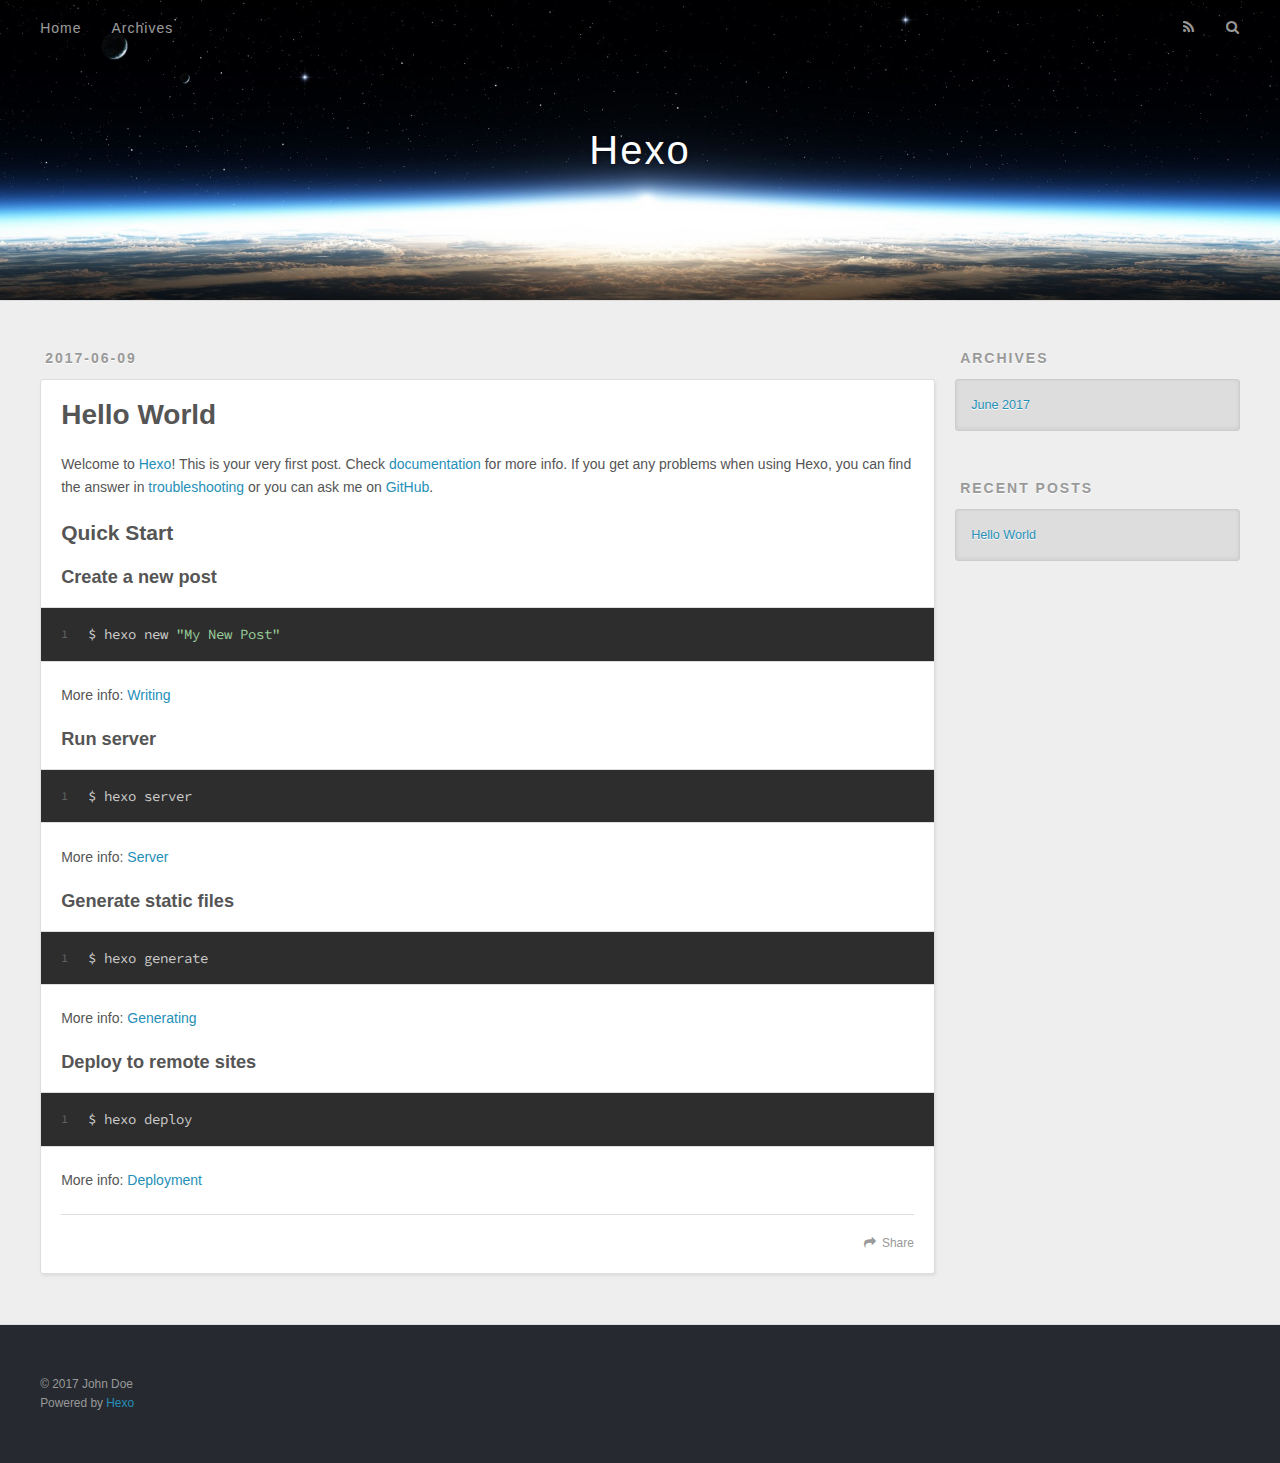
==== index.html @ 1b7db5cf "Site updated: 2017-06-09 20:45:55" ====
<!DOCTYPE html>
<html>
<head>
  <meta charset="utf-8">
  
  <title>Hexo</title>
  <meta name="viewport" content="width=device-width, initial-scale=1, maximum-scale=1">
  <meta property="og:type" content="website">
<meta property="og:title" content="Hexo">
<meta property="og:url" content="http://yoursite.com/index.html">
<meta property="og:site_name" content="Hexo">
<meta name="twitter:card" content="summary">
<meta name="twitter:title" content="Hexo">
  
    <link rel="alternate" href="/atom.xml" title="Hexo" type="application/atom+xml">
  
  
    <link rel="icon" href="/favicon.png">
  
  
    <link href="//fonts.googleapis.com/css?family=Source+Code+Pro" rel="stylesheet" type="text/css">
  
  <link rel="stylesheet" href="/css/style.css">
  

</head>

<body>
  <div id="container">
    <div id="wrap">
      <header id="header">
  <div id="banner"></div>
  <div id="header-outer" class="outer">
    <div id="header-title" class="inner">
      <h1 id="logo-wrap">
        <a href="/" id="logo">Hexo</a>
      </h1>
      
    </div>
    <div id="header-inner" class="inner">
      <nav id="main-nav">
        <a id="main-nav-toggle" class="nav-icon"></a>
        
          <a class="main-nav-link" href="/">Home</a>
        
          <a class="main-nav-link" href="/archives">Archives</a>
        
      </nav>
      <nav id="sub-nav">
        
          <a id="nav-rss-link" class="nav-icon" href="/atom.xml" title="RSS Feed"></a>
        
        <a id="nav-search-btn" class="nav-icon" title="Search"></a>
      </nav>
      <div id="search-form-wrap">
        <form action="//google.com/search" method="get" accept-charset="UTF-8" class="search-form"><input type="search" name="q" class="search-form-input" placeholder="Search"><button type="submit" class="search-form-submit">&#xF002;</button><input type="hidden" name="sitesearch" value="http://yoursite.com"></form>
      </div>
    </div>
  </div>
</header>
      <div class="outer">
        <section id="main">
  
    <article id="post-hello-world" class="article article-type-post" itemscope itemprop="blogPost">
  <div class="article-meta">
    <a href="/2017/06/09/hello-world/" class="article-date">
  <time datetime="2017-06-09T12:02:25.282Z" itemprop="datePublished">2017-06-09</time>
</a>
    
  </div>
  <div class="article-inner">
    
    
      <header class="article-header">
        
  
    <h1 itemprop="name">
      <a class="article-title" href="/2017/06/09/hello-world/">Hello World</a>
    </h1>
  

      </header>
    
    <div class="article-entry" itemprop="articleBody">
      
        <p>Welcome to <a href="https://hexo.io/" target="_blank" rel="external">Hexo</a>! This is your very first post. Check <a href="https://hexo.io/docs/" target="_blank" rel="external">documentation</a> for more info. If you get any problems when using Hexo, you can find the answer in <a href="https://hexo.io/docs/troubleshooting.html" target="_blank" rel="external">troubleshooting</a> or you can ask me on <a href="https://github.com/hexojs/hexo/issues" target="_blank" rel="external">GitHub</a>.</p>
<h2 id="Quick-Start"><a href="#Quick-Start" class="headerlink" title="Quick Start"></a>Quick Start</h2><h3 id="Create-a-new-post"><a href="#Create-a-new-post" class="headerlink" title="Create a new post"></a>Create a new post</h3><figure class="highlight bash"><table><tr><td class="gutter"><pre><div class="line">1</div></pre></td><td class="code"><pre><div class="line">$ hexo new <span class="string">"My New Post"</span></div></pre></td></tr></table></figure>
<p>More info: <a href="https://hexo.io/docs/writing.html" target="_blank" rel="external">Writing</a></p>
<h3 id="Run-server"><a href="#Run-server" class="headerlink" title="Run server"></a>Run server</h3><figure class="highlight bash"><table><tr><td class="gutter"><pre><div class="line">1</div></pre></td><td class="code"><pre><div class="line">$ hexo server</div></pre></td></tr></table></figure>
<p>More info: <a href="https://hexo.io/docs/server.html" target="_blank" rel="external">Server</a></p>
<h3 id="Generate-static-files"><a href="#Generate-static-files" class="headerlink" title="Generate static files"></a>Generate static files</h3><figure class="highlight bash"><table><tr><td class="gutter"><pre><div class="line">1</div></pre></td><td class="code"><pre><div class="line">$ hexo generate</div></pre></td></tr></table></figure>
<p>More info: <a href="https://hexo.io/docs/generating.html" target="_blank" rel="external">Generating</a></p>
<h3 id="Deploy-to-remote-sites"><a href="#Deploy-to-remote-sites" class="headerlink" title="Deploy to remote sites"></a>Deploy to remote sites</h3><figure class="highlight bash"><table><tr><td class="gutter"><pre><div class="line">1</div></pre></td><td class="code"><pre><div class="line">$ hexo deploy</div></pre></td></tr></table></figure>
<p>More info: <a href="https://hexo.io/docs/deployment.html" target="_blank" rel="external">Deployment</a></p>

      
    </div>
    <footer class="article-footer">
      <a data-url="http://yoursite.com/2017/06/09/hello-world/" data-id="cj3ptu92o00008clu1cg938um" class="article-share-link">Share</a>
      
      
    </footer>
  </div>
  
</article>


  

</section>
        
          <aside id="sidebar">
  
    

  
    

  
    
  
    
  <div class="widget-wrap">
    <h3 class="widget-title">Archives</h3>
    <div class="widget">
      <ul class="archive-list"><li class="archive-list-item"><a class="archive-list-link" href="/archives/2017/06/">June 2017</a></li></ul>
    </div>
  </div>


  
    
  <div class="widget-wrap">
    <h3 class="widget-title">Recent Posts</h3>
    <div class="widget">
      <ul>
        
          <li>
            <a href="/2017/06/09/hello-world/">Hello World</a>
          </li>
        
      </ul>
    </div>
  </div>

  
</aside>
        
      </div>
      <footer id="footer">
  
  <div class="outer">
    <div id="footer-info" class="inner">
      &copy; 2017 John Doe<br>
      Powered by <a href="http://hexo.io/" target="_blank">Hexo</a>
    </div>
  </div>
</footer>
    </div>
    <nav id="mobile-nav">
  
    <a href="/" class="mobile-nav-link">Home</a>
  
    <a href="/archives" class="mobile-nav-link">Archives</a>
  
</nav>
    

<script src="//ajax.googleapis.com/ajax/libs/jquery/2.0.3/jquery.min.js"></script>


  <link rel="stylesheet" href="/fancybox/jquery.fancybox.css">
  <script src="/fancybox/jquery.fancybox.pack.js"></script>


<script src="/js/script.js"></script>

  </div>
</body>
</html>
---- css/style.css ----
body {
  width: 100%;
}
body:before,
body:after {
  content: "";
  display: table;
}
body:after {
  clear: both;
}
html,
body,
div,
span,
applet,
object,
iframe,
h1,
h2,
h3,
h4,
h5,
h6,
p,
blockquote,
pre,
a,
abbr,
acronym,
address,
big,
cite,
code,
del,
dfn,
em,
img,
ins,
kbd,
q,
s,
samp,
small,
strike,
strong,
sub,
sup,
tt,
var,
dl,
dt,
dd,
ol,
ul,
li,
fieldset,
form,
label,
legend,
table,
caption,
tbody,
tfoot,
thead,
tr,
th,
td {
  margin: 0;
  padding: 0;
  border: 0;
  outline: 0;
  font-weight: inherit;
  font-style: inherit;
  font-family: inherit;
  font-size: 100%;
  vertical-align: baseline;
}
body {
  line-height: 1;
  color: #000;
  background: #fff;
}
ol,
ul {
  list-style: none;
}
table {
  border-collapse: separate;
  border-spacing: 0;
  vertical-align: middle;
}
caption,
th,
td {
  text-align: left;
  font-weight: normal;
  vertical-align: middle;
}
a img {
  border: none;
}
input,
button {
  margin: 0;
  padding: 0;
}
input::-moz-focus-inner,
button::-moz-focus-inner {
  border: 0;
  padding: 0;
}
@font-face {
  font-family: FontAwesome;
  font-style: normal;
  font-weight: normal;
  src: url("fonts/fontawesome-webfont.eot?v=#4.0.3");
  src: url("fonts/fontawesome-webfont.eot?#iefix&v=#4.0.3") format("embedded-opentype"), url("fonts/fontawesome-webfont.woff?v=#4.0.3") format("woff"), url("fonts/fontawesome-webfont.ttf?v=#4.0.3") format("truetype"), url("fonts/fontawesome-webfont.svg#fontawesomeregular?v=#4.0.3") format("svg");
}
html,
body,
#container {
  height: 100%;
}
body {
  background: #eee;
  font: 14px "Helvetica Neue", Helvetica, Arial, sans-serif;
  -webkit-text-size-adjust: 100%;
}
.outer {
  max-width: 1220px;
  margin: 0 auto;
  padding: 0 20px;
}
.outer:before,
.outer:after {
  content: "";
  display: table;
}
.outer:after {
  clear: both;
}
.inner {
  display: inline;
  float: left;
  width: 98.33333333333333%;
  margin: 0 0.833333333333333%;
}
.left,
.alignleft {
  float: left;
}
.right,
.alignright {
  float: right;
}
.clear {
  clear: both;
}
#container {
  position: relative;
}
.mobile-nav-on {
  overflow: hidden;
}
#wrap {
  height: 100%;
  width: 100%;
  position: absolute;
  top: 0;
  left: 0;
  -webkit-transition: 0.2s ease-out;
  -moz-transition: 0.2s ease-out;
  -ms-transition: 0.2s ease-out;
  transition: 0.2s ease-out;
  z-index: 1;
  background: #eee;
}
.mobile-nav-on #wrap {
  left: 280px;
}
@media screen and (min-width: 768px) {
  #main {
    display: inline;
    float: left;
    width: 73.33333333333333%;
    margin: 0 0.833333333333333%;
  }
}
.article-date,
.article-category-link,
.archive-year,
.widget-title {
  text-decoration: none;
  text-transform: uppercase;
  letter-spacing: 2px;
  color: #999;
  margin-bottom: 1em;
  margin-left: 5px;
  line-height: 1em;
  text-shadow: 0 1px #fff;
  font-weight: bold;
}
.article-inner,
.archive-article-inner {
  background: #fff;
  -webkit-box-shadow: 1px 2px 3px #ddd;
  box-shadow: 1px 2px 3px #ddd;
  border: 1px solid #ddd;
  border-radius: 3px;
}
.article-entry h1,
.widget h1 {
  font-size: 2em;
}
.article-entry h2,
.widget h2 {
  font-size: 1.5em;
}
.article-entry h3,
.widget h3 {
  font-size: 1.3em;
}
.article-entry h4,
.widget h4 {
  font-size: 1.2em;
}
.article-entry h5,
.widget h5 {
  font-size: 1em;
}
.article-entry h6,
.widget h6 {
  font-size: 1em;
  color: #999;
}
.article-entry hr,
.widget hr {
  border: 1px dashed #ddd;
}
.article-entry strong,
.widget strong {
  font-weight: bold;
}
.article-entry em,
.widget em,
.article-entry cite,
.widget cite {
  font-style: italic;
}
.article-entry sup,
.widget sup,
.article-entry sub,
.widget sub {
  font-size: 0.75em;
  line-height: 0;
  position: relative;
  vertical-align: baseline;
}
.article-entry sup,
.widget sup {
  top: -0.5em;
}
.article-entry sub,
.widget sub {
  bottom: -0.2em;
}
.article-entry small,
.widget small {
  font-size: 0.85em;
}
.article-entry acronym,
.widget acronym,
.article-entry abbr,
.widget abbr {
  border-bottom: 1px dotted;
}
.article-entry ul,
.widget ul,
.article-entry ol,
.widget ol,
.article-entry dl,
.widget dl {
  margin: 0 20px;
  line-height: 1.6em;
}
.article-entry ul ul,
.widget ul ul,
.article-entry ol ul,
.widget ol ul,
.article-entry ul ol,
.widget ul ol,
.article-entry ol ol,
.widget ol ol {
  margin-top: 0;
  margin-bottom: 0;
}
.article-entry ul,
.widget ul {
  list-style: disc;
}
.article-entry ol,
.widget ol {
  list-style: decimal;
}
.article-entry dt,
.widget dt {
  font-weight: bold;
}
#header {
  height: 300px;
  position: relative;
  border-bottom: 1px solid #ddd;
}
#header:before,
#header:after {
  content: "";
  position: absolute;
  left: 0;
  right: 0;
  height: 40px;
}
#header:before {
  top: 0;
  background: -webkit-linear-gradient(rgba(0,0,0,0.2), transparent);
  background: -moz-linear-gradient(rgba(0,0,0,0.2), transparent);
  background: -ms-linear-gradient(rgba(0,0,0,0.2), transparent);
  background: linear-gradient(rgba(0,0,0,0.2), transparent);
}
#header:after {
  bottom: 0;
  background: -webkit-linear-gradient(transparent, rgba(0,0,0,0.2));
  background: -moz-linear-gradient(transparent, rgba(0,0,0,0.2));
  background: -ms-linear-gradient(transparent, rgba(0,0,0,0.2));
  background: linear-gradient(transparent, rgba(0,0,0,0.2));
}
#header-outer {
  height: 100%;
  position: relative;
}
#header-inner {
  position: relative;
  overflow: hidden;
}
#banner {
  position: absolute;
  top: 0;
  left: 0;
  width: 100%;
  height: 100%;
  background: url("images/banner.jpg") center #000;
  -webkit-background-size: cover;
  -moz-background-size: cover;
  background-size: cover;
  z-index: -1;
}
#header-title {
  text-align: center;
  height: 40px;
  position: absolute;
  top: 50%;
  left: 0;
  margin-top: -20px;
}
#logo,
#subtitle {
  text-decoration: none;
  color: #fff;
  font-weight: 300;
  text-shadow: 0 1px 4px rgba(0,0,0,0.3);
}
#logo {
  font-size: 40px;
  line-height: 40px;
  letter-spacing: 2px;
}
#subtitle {
  font-size: 16px;
  line-height: 16px;
  letter-spacing: 1px;
}
#subtitle-wrap {
  margin-top: 16px;
}
#main-nav {
  float: left;
  margin-left: -15px;
}
.nav-icon,
.main-nav-link {
  float: left;
  color: #fff;
  opacity: 0.6;
  text-decoration: none;
  text-shadow: 0 1px rgba(0,0,0,0.2);
  -webkit-transition: opacity 0.2s;
  -moz-transition: opacity 0.2s;
  -ms-transition: opacity 0.2s;
  transition: opacity 0.2s;
  display: block;
  padding: 20px 15px;
}
.nav-icon:hover,
.main-nav-link:hover {
  opacity: 1;
}
.nav-icon {
  font-family: FontAwesome;
  text-align: center;
  font-size: 14px;
  width: 14px;
  height: 14px;
  padding: 20px 15px;
  position: relative;
  cursor: pointer;
}
.main-nav-link {
  font-weight: 300;
  letter-spacing: 1px;
}
@media screen and (max-width: 479px) {
  .main-nav-link {
    display: none;
  }
}
#main-nav-toggle {
  display: none;
}
#main-nav-toggle:before {
  content: "\f0c9";
}
@media screen and (max-width: 479px) {
  #main-nav-toggle {
    display: block;
  }
}
#sub-nav {
  float: right;
  margin-right: -15px;
}
#nav-rss-link:before {
  content: "\f09e";
}
#nav-search-btn:before {
  content: "\f002";
}
#search-form-wrap {
  position: absolute;
  top: 15px;
  width: 150px;
  height: 30px;
  right: -150px;
  opacity: 0;
  -webkit-transition: 0.2s ease-out;
  -moz-transition: 0.2s ease-out;
  -ms-transition: 0.2s ease-out;
  transition: 0.2s ease-out;
}
#search-form-wrap.on {
  opacity: 1;
  right: 0;
}
@media screen and (max-width: 479px) {
  #search-form-wrap {
    width: 100%;
    right: -100%;
  }
}
.search-form {
  position: absolute;
  top: 0;
  left: 0;
  right: 0;
  background: #fff;
  padding: 5px 15px;
  border-radius: 15px;
  -webkit-box-shadow: 0 0 10px rgba(0,0,0,0.3);
  box-shadow: 0 0 10px rgba(0,0,0,0.3);
}
.search-form-input {
  border: none;
  background: none;
  color: #555;
  width: 100%;
  font: 13px "Helvetica Neue", Helvetica, Arial, sans-serif;
  outline: none;
}
.search-form-input::-webkit-search-results-decoration,
.search-form-input::-webkit-search-cancel-button {
  -webkit-appearance: none;
}
.search-form-submit {
  position: absolute;
  top: 50%;
  right: 10px;
  margin-top: -7px;
  font: 13px FontAwesome;
  border: none;
  background: none;
  color: #bbb;
  cursor: pointer;
}
.search-form-submit:hover,
.search-form-submit:focus {
  color: #777;
}
.article {
  margin: 50px 0;
}
.article-inner {
  overflow: hidden;
}
.article-meta:before,
.article-meta:after {
  content: "";
  display: table;
}
.article-meta:after {
  clear: both;
}
.article-date {
  float: left;
}
.article-category {
  float: left;
  line-height: 1em;
  color: #ccc;
  text-shadow: 0 1px #fff;
  margin-left: 8px;
}
.article-category:before {
  content: "\2022";
}
.article-category-link {
  margin: 0 12px 1em;
}
.article-header {
  padding: 20px 20px 0;
}
.article-title {
  text-decoration: none;
  font-size: 2em;
  font-weight: bold;
  color: #555;
  line-height: 1.1em;
  -webkit-transition: color 0.2s;
  -moz-transition: color 0.2s;
  -ms-transition: color 0.2s;
  transition: color 0.2s;
}
a.article-title:hover {
  color: #258fb8;
}
.article-entry {
  color: #555;
  padding: 0 20px;
}
.article-entry:before,
.article-entry:after {
  content: "";
  display: table;
}
.article-entry:after {
  clear: both;
}
.article-entry p,
.article-entry table {
  line-height: 1.6em;
  margin: 1.6em 0;
}
.article-entry h1,
.article-entry h2,
.article-entry h3,
.article-entry h4,
.article-entry h5,
.article-entry h6 {
  font-weight: bold;
}
.article-entry h1,
.article-entry h2,
.article-entry h3,
.article-entry h4,
.article-entry h5,
.article-entry h6 {
  line-height: 1.1em;
  margin: 1.1em 0;
}
.article-entry a {
  color: #258fb8;
  text-decoration: none;
}
.article-entry a:hover {
  text-decoration: underline;
}
.article-entry ul,
.article-entry ol,
.article-entry dl {
  margin-top: 1.6em;
  margin-bottom: 1.6em;
}
.article-entry img,
.article-entry video {
  max-width: 100%;
  height: auto;
  display: block;
  margin: auto;
}
.article-entry iframe {
  border: none;
}
.article-entry table {
  width: 100%;
  border-collapse: collapse;
  border-spacing: 0;
}
.article-entry th {
  font-weight: bold;
  border-bottom: 3px solid #ddd;
  padding-bottom: 0.5em;
}
.article-entry td {
  border-bottom: 1px solid #ddd;
  padding: 10px 0;
}
.article-entry blockquote {
  font-family: Georgia, "Times New Roman", serif;
  font-size: 1.4em;
  margin: 1.6em 20px;
  text-align: center;
}
.article-entry blockquote footer {
  font-size: 14px;
  margin: 1.6em 0;
  font-family: "Helvetica Neue", Helvetica, Arial, sans-serif;
}
.article-entry blockquote footer cite:before {
  content: "—";
  padding: 0 0.5em;
}
.article-entry .pullquote {
  text-align: left;
  width: 45%;
  margin: 0;
}
.article-entry .pullquote.left {
  margin-left: 0.5em;
  margin-right: 1em;
}
.article-entry .pullquote.right {
  margin-right: 0.5em;
  margin-left: 1em;
}
.article-entry .caption {
  color: #999;
  display: block;
  font-size: 0.9em;
  margin-top: 0.5em;
  position: relative;
  text-align: center;
}
.article-entry .video-container {
  position: relative;
  padding-top: 56.25%;
  height: 0;
  overflow: hidden;
}
.article-entry .video-container iframe,
.article-entry .video-container object,
.article-entry .video-container embed {
  position: absolute;
  top: 0;
  left: 0;
  width: 100%;
  height: 100%;
  margin-top: 0;
}
.article-more-link a {
  display: inline-block;
  line-height: 1em;
  padding: 6px 15px;
  border-radius: 15px;
  background: #eee;
  color: #999;
  text-shadow: 0 1px #fff;
  text-decoration: none;
}
.article-more-link a:hover {
  background: #258fb8;
  color: #fff;
  text-decoration: none;
  text-shadow: 0 1px #1e7293;
}
.article-footer {
  font-size: 0.85em;
  line-height: 1.6em;
  border-top: 1px solid #ddd;
  padding-top: 1.6em;
  margin: 0 20px 20px;
}
.article-footer:before,
.article-footer:after {
  content: "";
  display: table;
}
.article-footer:after {
  clear: both;
}
.article-footer a {
  color: #999;
  text-decoration: none;
}
.article-footer a:hover {
  color: #555;
}
.article-tag-list-item {
  float: left;
  margin-right: 10px;
}
.article-tag-list-link:before {
  content: "#";
}
.article-comment-link {
  float: right;
}
.article-comment-link:before {
  content: "\f075";
  font-family: FontAwesome;
  padding-right: 8px;
}
.article-share-link {
  cursor: pointer;
  float: right;
  margin-left: 20px;
}
.article-share-link:before {
  content: "\f064";
  font-family: FontAwesome;
  padding-right: 6px;
}
#article-nav {
  position: relative;
}
#article-nav:before,
#article-nav:after {
  content: "";
  display: table;
}
#article-nav:after {
  clear: both;
}
@media screen and (min-width: 768px) {
  #article-nav {
    margin: 50px 0;
  }
  #article-nav:before {
    width: 8px;
    height: 8px;
    position: absolute;
    top: 50%;
    left: 50%;
    margin-top: -4px;
    margin-left: -4px;
    content: "";
    border-radius: 50%;
    background: #ddd;
    -webkit-box-shadow: 0 1px 2px #fff;
    box-shadow: 0 1px 2px #fff;
  }
}
.article-nav-link-wrap {
  text-decoration: none;
  text-shadow: 0 1px #fff;
  color: #999;
  -webkit-box-sizing: border-box;
  -moz-box-sizing: border-box;
  box-sizing: border-box;
  margin-top: 50px;
  text-align: center;
  display: block;
}
.article-nav-link-wrap:hover {
  color: #555;
}
@media screen and (min-width: 768px) {
  .article-nav-link-wrap {
    width: 50%;
    margin-top: 0;
  }
}
@media screen and (min-width: 768px) {
  #article-nav-newer {
    float: left;
    text-align: right;
    padding-right: 20px;
  }
}
@media screen and (min-width: 768px) {
  #article-nav-older {
    float: right;
    text-align: left;
    padding-left: 20px;
  }
}
.article-nav-caption {
  text-transform: uppercase;
  letter-spacing: 2px;
  color: #ddd;
  line-height: 1em;
  font-weight: bold;
}
#article-nav-newer .article-nav-caption {
  margin-right: -2px;
}
.article-nav-title {
  font-size: 0.85em;
  line-height: 1.6em;
  margin-top: 0.5em;
}
.article-share-box {
  position: absolute;
  display: none;
  background: #fff;
  -webkit-box-shadow: 1px 2px 10px rgba(0,0,0,0.2);
  box-shadow: 1px 2px 10px rgba(0,0,0,0.2);
  border-radius: 3px;
  margin-left: -145px;
  overflow: hidden;
  z-index: 1;
}
.article-share-box.on {
  display: block;
}
.article-share-input {
  width: 100%;
  background: none;
  -webkit-box-sizing: border-box;
  -moz-box-sizing: border-box;
  box-sizing: border-box;
  font: 14px "Helvetica Neue", Helvetica, Arial, sans-serif;
  padding: 0 15px;
  color: #555;
  outline: none;
  border: 1px solid #ddd;
  border-radius: 3px 3px 0 0;
  height: 36px;
  line-height: 36px;
}
.article-share-links {
  background: #eee;
}
.article-share-links:before,
.article-share-links:after {
  content: "";
  display: table;
}
.article-share-links:after {
  clear: both;
}
.article-share-twitter,
.article-share-facebook,
.article-share-pinterest,
.article-share-google {
  width: 50px;
  height: 36px;
  display: block;
  float: left;
  position: relative;
  color: #999;
  text-shadow: 0 1px #fff;
}
.article-share-twitter:before,
.article-share-facebook:before,
.article-share-pinterest:before,
.article-share-google:before {
  font-size: 20px;
  font-family: FontAwesome;
  width: 20px;
  height: 20px;
  position: absolute;
  top: 50%;
  left: 50%;
  margin-top: -10px;
  margin-left: -10px;
  text-align: center;
}
.article-share-twitter:hover,
.article-share-facebook:hover,
.article-share-pinterest:hover,
.article-share-google:hover {
  color: #fff;
}
.article-share-twitter:before {
  content: "\f099";
}
.article-share-twitter:hover {
  background: #00aced;
  text-shadow: 0 1px #008abe;
}
.article-share-facebook:before {
  content: "\f09a";
}
.article-share-facebook:hover {
  background: #3b5998;
  text-shadow: 0 1px #2f477a;
}
.article-share-pinterest:before {
  content: "\f0d2";
}
.article-share-pinterest:hover {
  background: #cb2027;
  text-shadow: 0 1px #a21a1f;
}
.article-share-google:before {
  content: "\f0d5";
}
.article-share-google:hover {
  background: #dd4b39;
  text-shadow: 0 1px #be3221;
}
.article-gallery {
  background: #000;
  position: relative;
}
.article-gallery-photos {
  position: relative;
  overflow: hidden;
}
.article-gallery-img {
  display: none;
  max-width: 100%;
}
.article-gallery-img:first-child {
  display: block;
}
.article-gallery-img.loaded {
  position: absolute;
  display: block;
}
.article-gallery-img img {
  display: block;
  max-width: 100%;
  margin: 0 auto;
}
#comments {
  background: #fff;
  -webkit-box-shadow: 1px 2px 3px #ddd;
  box-shadow: 1px 2px 3px #ddd;
  padding: 20px;
  border: 1px solid #ddd;
  border-radius: 3px;
  margin: 50px 0;
}
#comments a {
  color: #258fb8;
}
.archives-wrap {
  margin: 50px 0;
}
.archives:before,
.archives:after {
  content: "";
  display: table;
}
.archives:after {
  clear: both;
}
.archive-year-wrap {
  margin-bottom: 1em;
}
.archives {
  -webkit-column-gap: 10px;
  -moz-column-gap: 10px;
  column-gap: 10px;
}
@media screen and (min-width: 480px) and (max-width: 767px) {
  .archives {
    -webkit-column-count: 2;
    -moz-column-count: 2;
    column-count: 2;
  }
}
@media screen and (min-width: 768px) {
  .archives {
    -webkit-column-count: 3;
    -moz-column-count: 3;
    column-count: 3;
  }
}
.archive-article {
  -webkit-column-break-inside: avoid;
  page-break-inside: avoid;
  overflow: hidden;
  break-inside: avoid-column;
}
.archive-article-inner {
  padding: 10px;
  margin-bottom: 15px;
}
.archive-article-title {
  text-decoration: none;
  font-weight: bold;
  color: #555;
  -webkit-transition: color 0.2s;
  -moz-transition: color 0.2s;
  -ms-transition: color 0.2s;
  transition: color 0.2s;
  line-height: 1.6em;
}
.archive-article-title:hover {
  color: #258fb8;
}
.archive-article-footer {
  margin-top: 1em;
}
.archive-article-date {
  color: #999;
  text-decoration: none;
  font-size: 0.85em;
  line-height: 1em;
  margin-bottom: 0.5em;
  display: block;
}
#page-nav {
  margin: 50px auto;
  background: #fff;
  -webkit-box-shadow: 1px 2px 3px #ddd;
  box-shadow: 1px 2px 3px #ddd;
  border: 1px solid #ddd;
  border-radius: 3px;
  text-align: center;
  color: #999;
  overflow: hidden;
}
#page-nav:before,
#page-nav:after {
  content: "";
  display: table;
}
#page-nav:after {
  clear: both;
}
#page-nav a,
#page-nav span {
  padding: 10px 20px;
  line-height: 1;
  height: 2ex;
}
#page-nav a {
  color: #999;
  text-decoration: none;
}
#page-nav a:hover {
  background: #999;
  color: #fff;
}
#page-nav .prev {
  float: left;
}
#page-nav .next {
  float: right;
}
#page-nav .page-number {
  display: inline-block;
}
@media screen and (max-width: 479px) {
  #page-nav .page-number {
    display: none;
  }
}
#page-nav .current {
  color: #555;
  font-weight: bold;
}
#page-nav .space {
  color: #ddd;
}
#footer {
  background: #262a30;
  padding: 50px 0;
  border-top: 1px solid #ddd;
  color: #999;
}
#footer a {
  color: #258fb8;
  text-decoration: none;
}
#footer a:hover {
  text-decoration: underline;
}
#footer-info {
  line-height: 1.6em;
  font-size: 0.85em;
}
.article-entry pre,
.article-entry .highlight {
  background: #2d2d2d;
  margin: 0 -20px;
  padding: 15px 20px;
  border-style: solid;
  border-color: #ddd;
  border-width: 1px 0;
  overflow: auto;
  color: #ccc;
  line-height: 22.400000000000002px;
}
.article-entry .highlight .gutter pre,
.article-entry .gist .gist-file .gist-data .line-numbers {
  color: #666;
  font-size: 0.85em;
}
.article-entry pre,
.article-entry code {
  font-family: "Source Code Pro", Consolas, Monaco, Menlo, Consolas, monospace;
}
.article-entry code {
  background: #eee;
  text-shadow: 0 1px #fff;
  padding: 0 0.3em;
}
.article-entry pre code {
  background: none;
  text-shadow: none;
  padding: 0;
}
.article-entry .highlight pre {
  border: none;
  margin: 0;
  padding: 0;
}
.article-entry .highlight table {
  margin: 0;
  width: auto;
}
.article-entry .highlight td {
  border: none;
  padding: 0;
}
.article-entry .highlight figcaption {
  font-size: 0.85em;
  color: #999;
  line-height: 1em;
  margin-bottom: 1em;
}
.article-entry .highlight figcaption:before,
.article-entry .highlight figcaption:after {
  content: "";
  display: table;
}
.article-entry .highlight figcaption:after {
  clear: both;
}
.article-entry .highlight figcaption a {
  float: right;
}
.article-entry .highlight .gutter pre {
  text-align: right;
  padding-right: 20px;
}
.article-entry .highlight .line {
  height: 22.400000000000002px;
}
.article-entry .highlight .line.marked {
  background: #515151;
}
.article-entry .gist {
  margin: 0 -20px;
  border-style: solid;
  border-color: #ddd;
  border-width: 1px 0;
  background: #2d2d2d;
  padding: 15px 20px 15px 0;
}
.article-entry .gist .gist-file {
  border: none;
  font-family: "Source Code Pro", Consolas, Monaco, Menlo, Consolas, monospace;
  margin: 0;
}
.article-entry .gist .gist-file .gist-data {
  background: none;
  border: none;
}
.article-entry .gist .gist-file .gist-data .line-numbers {
  background: none;
  border: none;
  padding: 0 20px 0 0;
}
.article-entry .gist .gist-file .gist-data .line-data {
  padding: 0 !important;
}
.article-entry .gist .gist-file .highlight {
  margin: 0;
  padding: 0;
  border: none;
}
.article-entry .gist .gist-file .gist-meta {
  background: #2d2d2d;
  color: #999;
  font: 0.85em "Helvetica Neue", Helvetica, Arial, sans-serif;
  text-shadow: 0 0;
  padding: 0;
  margin-top: 1em;
  margin-left: 20px;
}
.article-entry .gist .gist-file .gist-meta a {
  color: #258fb8;
  font-weight: normal;
}
.article-entry .gist .gist-file .gist-meta a:hover {
  text-decoration: underline;
}
pre .comment,
pre .title {
  color: #999;
}
pre .variable,
pre .attribute,
pre .tag,
pre .regexp,
pre .ruby .constant,
pre .xml .tag .title,
pre .xml .pi,
pre .xml .doctype,
pre .html .doctype,
pre .css .id,
pre .css .class,
pre .css .pseudo {
  color: #f2777a;
}
pre .number,
pre .preprocessor,
pre .built_in,
pre .literal,
pre .params,
pre .constant {
  color: #f99157;
}
pre .class,
pre .ruby .class .title,
pre .css .rules .attribute {
  color: #9c9;
}
pre .string,
pre .value,
pre .inheritance,
pre .header,
pre .ruby .symbol,
pre .xml .cdata {
  color: #9c9;
}
pre .css .hexcolor {
  color: #6cc;
}
pre .function,
pre .python .decorator,
pre .python .title,
pre .ruby .function .title,
pre .ruby .title .keyword,
pre .perl .sub,
pre .javascript .title,
pre .coffeescript .title {
  color: #69c;
}
pre .keyword,
pre .javascript .function {
  color: #c9c;
}
@media screen and (max-width: 479px) {
  #mobile-nav {
    position: absolute;
    top: 0;
    left: 0;
    width: 280px;
    height: 100%;
    background: #191919;
    border-right: 1px solid #fff;
  }
}
@media screen and (max-width: 479px) {
  .mobile-nav-link {
    display: block;
    color: #999;
    text-decoration: none;
    padding: 15px 20px;
    font-weight: bold;
  }
  .mobile-nav-link:hover {
    color: #fff;
  }
}
@media screen and (min-width: 768px) {
  #sidebar {
    display: inline;
    float: left;
    width: 23.333333333333332%;
    margin: 0 0.833333333333333%;
  }
}
.widget-wrap {
  margin: 50px 0;
}
.widget {
  color: #777;
  text-shadow: 0 1px #fff;
  background: #ddd;
  -webkit-box-shadow: 0 -1px 4px #ccc inset;
  box-shadow: 0 -1px 4px #ccc inset;
  border: 1px solid #ccc;
  padding: 15px;
  border-radius: 3px;
}
.widget a {
  color: #258fb8;
  text-decoration: none;
}
.widget a:hover {
  text-decoration: underline;
}
.widget ul ul,
.widget ol ul,
.widget dl ul,
.widget ul ol,
.widget ol ol,
.widget dl ol,
.widget ul dl,
.widget ol dl,
.widget dl dl {
  margin-left: 15px;
  list-style: disc;
}
.widget {
  line-height: 1.6em;
  word-wrap: break-word;
  font-size: 0.9em;
}
.widget ul,
.widget ol {
  list-style: none;
  margin: 0;
}
.widget ul ul,
.widget ol ul,
.widget ul ol,
.widget ol ol {
  margin: 0 20px;
}
.widget ul ul,
.widget ol ul {
  list-style: disc;
}
.widget ul ol,
.widget ol ol {
  list-style: decimal;
}
.category-list-count,
.tag-list-count,
.archive-list-count {
  padding-left: 5px;
  color: #999;
  font-size: 0.85em;
}
.category-list-count:before,
.tag-list-count:before,
.archive-list-count:before {
  content: "(";
}
.category-list-count:after,
.tag-list-count:after,
.archive-list-count:after {
  content: ")";
}
.tagcloud a {
  margin-right: 5px;
  display: inline-block;
}
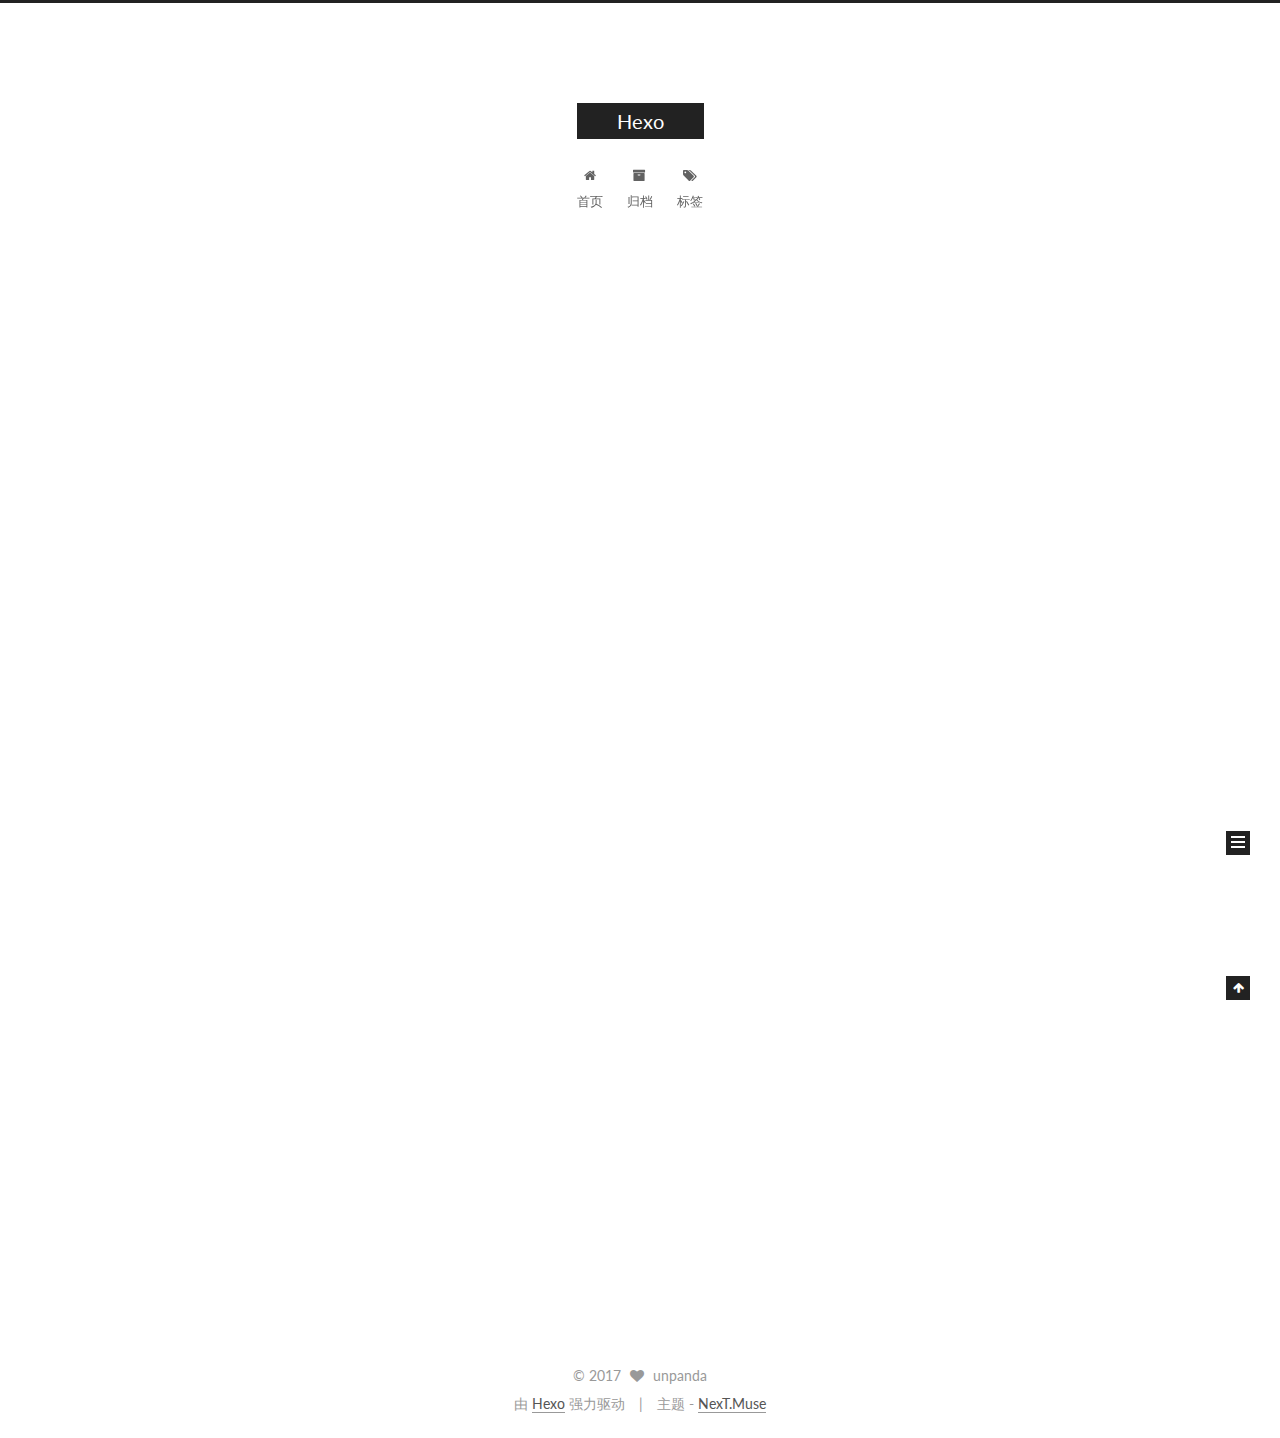
==== commit 59a56a5b: "Site updated: 2017-06-09 21:55:45" ====
--- a/index.html
+++ b/index.html
@@ -1,89 +1,328 @@
-<!DOCTYPE html>
-<html>
+<!doctype html>
+
+
+
+  
+
+
+<html class="theme-next muse use-motion" lang="zh-Hans">
 <head>
-  <meta charset="utf-8">
-  
-  <title>Hexo</title>
-  <meta name="viewport" content="width=device-width, initial-scale=1, maximum-scale=1">
-  <meta property="og:type" content="website">
+  <meta charset="UTF-8"/>
+<meta http-equiv="X-UA-Compatible" content="IE=edge" />
+<meta name="viewport" content="width=device-width, initial-scale=1, maximum-scale=1"/>
+
+
+
+
+
+
+
+
+
+<meta http-equiv="Cache-Control" content="no-transform" />
+<meta http-equiv="Cache-Control" content="no-siteapp" />
+
+
+
+
+
+
+
+
+
+
+
+
+
+
+
+  
+  
+  <link href="/lib/fancybox/source/jquery.fancybox.css?v=2.1.5" rel="stylesheet" type="text/css" />
+
+
+
+
+  
+  
+  
+  
+
+  
+    
+    
+  
+
+  
+
+  
+
+  
+
+  
+
+  
+    
+    
+    <link href="//fonts.googleapis.com/css?family=Lato:300,300italic,400,400italic,700,700italic&subset=latin,latin-ext" rel="stylesheet" type="text/css">
+  
+
+
+
+
+
+
+<link href="/lib/font-awesome/css/font-awesome.min.css?v=4.6.2" rel="stylesheet" type="text/css" />
+
+<link href="/css/main.css?v=5.1.1" rel="stylesheet" type="text/css" />
+
+
+  <meta name="keywords" content="Hexo, NexT" />
+
+
+
+
+
+
+
+
+  <link rel="shortcut icon" type="image/x-icon" href="/favicon.ico?v=5.1.1" />
+
+
+
+
+
+
+<meta property="og:type" content="website">
 <meta property="og:title" content="Hexo">
 <meta property="og:url" content="http://yoursite.com/index.html">
 <meta property="og:site_name" content="Hexo">
 <meta name="twitter:card" content="summary">
 <meta name="twitter:title" content="Hexo">
-  
-    <link rel="alternate" href="/atom.xml" title="Hexo" type="application/atom+xml">
-  
-  
-    <link rel="icon" href="/favicon.png">
-  
-  
-    <link href="//fonts.googleapis.com/css?family=Source+Code+Pro" rel="stylesheet" type="text/css">
-  
-  <link rel="stylesheet" href="/css/style.css">
-  
-
+
+
+
+<script type="text/javascript" id="hexo.configurations">
+  var NexT = window.NexT || {};
+  var CONFIG = {
+    root: '/',
+    scheme: 'Muse',
+    sidebar: {"position":"left","display":"post","offset":12,"offset_float":0,"b2t":false,"scrollpercent":false},
+    fancybox: true,
+    motion: true,
+    duoshuo: {
+      userId: '0',
+      author: '博主'
+    },
+    algolia: {
+      applicationID: '',
+      apiKey: '',
+      indexName: '',
+      hits: {"per_page":10},
+      labels: {"input_placeholder":"Search for Posts","hits_empty":"We didn't find any results for the search: ${query}","hits_stats":"${hits} results found in ${time} ms"}
+    }
+  };
+</script>
+
+
+
+  <link rel="canonical" href="http://yoursite.com/"/>
+
+
+
+
+
+  <title>Hexo</title>
 </head>
 
-<body>
-  <div id="container">
-    <div id="wrap">
-      <header id="header">
-  <div id="banner"></div>
-  <div id="header-outer" class="outer">
-    <div id="header-title" class="inner">
-      <h1 id="logo-wrap">
-        <a href="/" id="logo">Hexo</a>
-      </h1>
-      
+<body itemscope itemtype="http://schema.org/WebPage" lang="zh-Hans">
+
+  
+
+
+
+
+
+
+
+
+
+
+
+
+
+
+
+  
+  
+    
+  
+
+  <div class="container sidebar-position-left 
+   page-home 
+ ">
+    <div class="headband"></div>
+
+    <header id="header" class="header" itemscope itemtype="http://schema.org/WPHeader">
+      <div class="header-inner"><div class="site-brand-wrapper">
+  <div class="site-meta ">
+    
+
+    <div class="custom-logo-site-title">
+      <a href="/"  class="brand" rel="start">
+        <span class="logo-line-before"><i></i></span>
+        <span class="site-title">Hexo</span>
+        <span class="logo-line-after"><i></i></span>
+      </a>
     </div>
-    <div id="header-inner" class="inner">
-      <nav id="main-nav">
-        <a id="main-nav-toggle" class="nav-icon"></a>
-        
-          <a class="main-nav-link" href="/">Home</a>
-        
-          <a class="main-nav-link" href="/archives">Archives</a>
-        
-      </nav>
-      <nav id="sub-nav">
-        
-          <a id="nav-rss-link" class="nav-icon" href="/atom.xml" title="RSS Feed"></a>
-        
-        <a id="nav-search-btn" class="nav-icon" title="Search"></a>
-      </nav>
-      <div id="search-form-wrap">
-        <form action="//google.com/search" method="get" accept-charset="UTF-8" class="search-form"><input type="search" name="q" class="search-form-input" placeholder="Search"><button type="submit" class="search-form-submit">&#xF002;</button><input type="hidden" name="sitesearch" value="http://yoursite.com"></form>
-      </div>
-    </div>
+      
+        <p class="site-subtitle"></p>
+      
   </div>
-</header>
-      <div class="outer">
-        <section id="main">
-  
-    <article id="post-hello-world" class="article article-type-post" itemscope itemprop="blogPost">
-  <div class="article-meta">
-    <a href="/2017/06/09/hello-world/" class="article-date">
-  <time datetime="2017-06-09T12:02:25.282Z" itemprop="datePublished">2017-06-09</time>
-</a>
-    
+
+  <div class="site-nav-toggle">
+    <button>
+      <span class="btn-bar"></span>
+      <span class="btn-bar"></span>
+      <span class="btn-bar"></span>
+    </button>
   </div>
-  <div class="article-inner">
-    
-    
-      <header class="article-header">
-        
-  
-    <h1 itemprop="name">
-      <a class="article-title" href="/2017/06/09/hello-world/">Hello World</a>
-    </h1>
-  
-
+</div>
+
+<nav class="site-nav">
+  
+
+  
+    <ul id="menu" class="menu">
+      
+        
+        <li class="menu-item menu-item-home">
+          <a href="/" rel="section">
+            
+              <i class="menu-item-icon fa fa-fw fa-home"></i> <br />
+            
+            首页
+          </a>
+        </li>
+      
+        
+        <li class="menu-item menu-item-archives">
+          <a href="/archives/" rel="section">
+            
+              <i class="menu-item-icon fa fa-fw fa-archive"></i> <br />
+            
+            归档
+          </a>
+        </li>
+      
+        
+        <li class="menu-item menu-item-tags">
+          <a href="/tags/" rel="section">
+            
+              <i class="menu-item-icon fa fa-fw fa-tags"></i> <br />
+            
+            标签
+          </a>
+        </li>
+      
+
+      
+    </ul>
+  
+
+  
+</nav>
+
+
+
+ </div>
+    </header>
+
+    <main id="main" class="main">
+      <div class="main-inner">
+        <div class="content-wrap">
+          <div id="content" class="content">
+            
+  <section id="posts" class="posts-expand">
+    
+      
+
+  
+
+  
+  
+  
+
+  <article class="post post-type-normal " itemscope itemtype="http://schema.org/Article">
+    <link itemprop="mainEntityOfPage" href="http://yoursite.com/2017/06/09/hello-world/">
+
+    <span hidden itemprop="author" itemscope itemtype="http://schema.org/Person">
+      <meta itemprop="name" content="unpanda">
+      <meta itemprop="description" content="">
+      <meta itemprop="image" content="/images/avatar.gif">
+    </span>
+
+    <span hidden itemprop="publisher" itemscope itemtype="http://schema.org/Organization">
+      <meta itemprop="name" content="Hexo">
+    </span>
+
+    
+      <header class="post-header">
+
+        
+        
+          <h1 class="post-title" itemprop="name headline">
+                
+                <a class="post-title-link" href="/2017/06/09/hello-world/" itemprop="url">Hello World</a></h1>
+        
+
+        <div class="post-meta">
+          <span class="post-time">
+            
+              <span class="post-meta-item-icon">
+                <i class="fa fa-calendar-o"></i>
+              </span>
+              
+                <span class="post-meta-item-text">发表于</span>
+              
+              <time title="创建于" itemprop="dateCreated datePublished" datetime="2017-06-09T20:02:25+08:00">
+                2017-06-09
+              </time>
+            
+
+            
+
+            
+          </span>
+
+          
+
+          
+            
+          
+
+          
+          
+
+          
+
+          
+
+          
+
+        </div>
       </header>
     
-    <div class="article-entry" itemprop="articleBody">
-      
-        <p>Welcome to <a href="https://hexo.io/" target="_blank" rel="external">Hexo</a>! This is your very first post. Check <a href="https://hexo.io/docs/" target="_blank" rel="external">documentation</a> for more info. If you get any problems when using Hexo, you can find the answer in <a href="https://hexo.io/docs/troubleshooting.html" target="_blank" rel="external">troubleshooting</a> or you can ask me on <a href="https://github.com/hexojs/hexo/issues" target="_blank" rel="external">GitHub</a>.</p>
+
+    <div class="post-body" itemprop="articleBody">
+
+      
+      
+
+      
+        
+          
+            <p>Welcome to <a href="https://hexo.io/" target="_blank" rel="external">Hexo</a>! This is your very first post. Check <a href="https://hexo.io/docs/" target="_blank" rel="external">documentation</a> for more info. If you get any problems when using Hexo, you can find the answer in <a href="https://hexo.io/docs/troubleshooting.html" target="_blank" rel="external">troubleshooting</a> or you can ask me on <a href="https://github.com/hexojs/hexo/issues" target="_blank" rel="external">GitHub</a>.</p>
 <h2 id="Quick-Start"><a href="#Quick-Start" class="headerlink" title="Quick Start"></a>Quick Start</h2><h3 id="Create-a-new-post"><a href="#Create-a-new-post" class="headerlink" title="Create a new post"></a>Create a new post</h3><figure class="highlight bash"><table><tr><td class="gutter"><pre><div class="line">1</div></pre></td><td class="code"><pre><div class="line">$ hexo new <span class="string">"My New Post"</span></div></pre></td></tr></table></figure>
 <p>More info: <a href="https://hexo.io/docs/writing.html" target="_blank" rel="external">Writing</a></p>
 <h3 id="Run-server"><a href="#Run-server" class="headerlink" title="Run server"></a>Run server</h3><figure class="highlight bash"><table><tr><td class="gutter"><pre><div class="line">1</div></pre></td><td class="code"><pre><div class="line">$ hexo server</div></pre></td></tr></table></figure>
@@ -93,88 +332,288 @@
 <h3 id="Deploy-to-remote-sites"><a href="#Deploy-to-remote-sites" class="headerlink" title="Deploy to remote sites"></a>Deploy to remote sites</h3><figure class="highlight bash"><table><tr><td class="gutter"><pre><div class="line">1</div></pre></td><td class="code"><pre><div class="line">$ hexo deploy</div></pre></td></tr></table></figure>
 <p>More info: <a href="https://hexo.io/docs/deployment.html" target="_blank" rel="external">Deployment</a></p>
 
+          
+        
       
     </div>
-    <footer class="article-footer">
-      <a data-url="http://yoursite.com/2017/06/09/hello-world/" data-id="cj3ptu92o00008clu1cg938um" class="article-share-link">Share</a>
-      
+
+    <div>
+      
+    </div>
+
+    <div>
+      
+    </div>
+
+    <div>
+      
+    </div>
+
+    <footer class="post-footer">
+      
+
+      
+
+      
+
+      
+      
+        <div class="post-eof"></div>
       
     </footer>
-  </div>
-  
-</article>
-
-
-  
-
-</section>
-        
-          <aside id="sidebar">
-  
-    
-
-  
-    
-
-  
-    
-  
-    
-  <div class="widget-wrap">
-    <h3 class="widget-title">Archives</h3>
-    <div class="widget">
-      <ul class="archive-list"><li class="archive-list-item"><a class="archive-list-link" href="/archives/2017/06/">June 2017</a></li></ul>
+  </article>
+
+
+    
+  </section>
+
+  
+
+
+          </div>
+          
+
+
+          
+
+        </div>
+        
+          
+  
+  <div class="sidebar-toggle">
+    <div class="sidebar-toggle-line-wrap">
+      <span class="sidebar-toggle-line sidebar-toggle-line-first"></span>
+      <span class="sidebar-toggle-line sidebar-toggle-line-middle"></span>
+      <span class="sidebar-toggle-line sidebar-toggle-line-last"></span>
     </div>
   </div>
 
-
-  
-    
-  <div class="widget-wrap">
-    <h3 class="widget-title">Recent Posts</h3>
-    <div class="widget">
-      <ul>
-        
-          <li>
-            <a href="/2017/06/09/hello-world/">Hello World</a>
-          </li>
-        
-      </ul>
+  <aside id="sidebar" class="sidebar">
+    <div class="sidebar-inner">
+
+      
+
+      
+
+      <section class="site-overview sidebar-panel sidebar-panel-active">
+        <div class="site-author motion-element" itemprop="author" itemscope itemtype="http://schema.org/Person">
+          <img class="site-author-image" itemprop="image"
+               src="/images/avatar.gif"
+               alt="unpanda" />
+          <p class="site-author-name" itemprop="name">unpanda</p>
+           
+              <p class="site-description motion-element" itemprop="description"></p>
+          
+        </div>
+        <nav class="site-state motion-element">
+
+          
+            <div class="site-state-item site-state-posts">
+              <a href="/archives/">
+                <span class="site-state-item-count">1</span>
+                <span class="site-state-item-name">日志</span>
+              </a>
+            </div>
+          
+
+          
+
+          
+
+        </nav>
+
+        
+
+        <div class="links-of-author motion-element">
+          
+        </div>
+
+        
+        
+
+        
+        
+
+        
+
+
+      </section>
+
+      
+
+      
+
     </div>
+  </aside>
+
+
+        
+      </div>
+    </main>
+
+    <footer id="footer" class="footer">
+      <div class="footer-inner">
+        <div class="copyright" >
+  
+  &copy; 
+  <span itemprop="copyrightYear">2017</span>
+  <span class="with-love">
+    <i class="fa fa-heart"></i>
+  </span>
+  <span class="author" itemprop="copyrightHolder">unpanda</span>
+</div>
+
+
+<div class="powered-by">
+  由 <a class="theme-link" href="https://hexo.io">Hexo</a> 强力驱动
+</div>
+
+<div class="theme-info">
+  主题 -
+  <a class="theme-link" href="https://github.com/iissnan/hexo-theme-next">
+    NexT.Muse
+  </a>
+</div>
+
+
+        
+
+        
+      </div>
+    </footer>
+
+    
+      <div class="back-to-top">
+        <i class="fa fa-arrow-up"></i>
+        
+      </div>
+    
+
   </div>
 
   
-</aside>
-        
-      </div>
-      <footer id="footer">
-  
-  <div class="outer">
-    <div id="footer-info" class="inner">
-      &copy; 2017 John Doe<br>
-      Powered by <a href="http://hexo.io/" target="_blank">Hexo</a>
-    </div>
-  </div>
-</footer>
-    </div>
-    <nav id="mobile-nav">
-  
-    <a href="/" class="mobile-nav-link">Home</a>
-  
-    <a href="/archives" class="mobile-nav-link">Archives</a>
-  
-</nav>
-    
-
-<script src="//ajax.googleapis.com/ajax/libs/jquery/2.0.3/jquery.min.js"></script>
-
-
-  <link rel="stylesheet" href="/fancybox/jquery.fancybox.css">
-  <script src="/fancybox/jquery.fancybox.pack.js"></script>
-
-
-<script src="/js/script.js"></script>
-
-  </div>
+
+<script type="text/javascript">
+  if (Object.prototype.toString.call(window.Promise) !== '[object Function]') {
+    window.Promise = null;
+  }
+</script>
+
+
+
+
+
+
+
+
+
+  
+
+
+
+
+
+
+
+
+
+
+
+
+  
+  <script type="text/javascript" src="/lib/jquery/index.js?v=2.1.3"></script>
+
+  
+  <script type="text/javascript" src="/lib/fastclick/lib/fastclick.min.js?v=1.0.6"></script>
+
+  
+  <script type="text/javascript" src="/lib/jquery_lazyload/jquery.lazyload.js?v=1.9.7"></script>
+
+  
+  <script type="text/javascript" src="/lib/velocity/velocity.min.js?v=1.2.1"></script>
+
+  
+  <script type="text/javascript" src="/lib/velocity/velocity.ui.min.js?v=1.2.1"></script>
+
+  
+  <script type="text/javascript" src="/lib/fancybox/source/jquery.fancybox.pack.js?v=2.1.5"></script>
+
+
+  
+
+
+  <script type="text/javascript" src="/js/src/utils.js?v=5.1.1"></script>
+
+  <script type="text/javascript" src="/js/src/motion.js?v=5.1.1"></script>
+
+
+
+  
+  
+
+  
+    <script type="text/javascript" src="/js/src/scrollspy.js?v=5.1.1"></script>
+<script type="text/javascript" src="/js/src/post-details.js?v=5.1.1"></script>
+
+  
+
+  
+
+
+  <script type="text/javascript" src="/js/src/bootstrap.js?v=5.1.1"></script>
+
+
+
+  
+
+
+  
+
+
+
+
+	
+
+
+
+
+
+  
+
+
+
+
+
+  
+
+
+
+
+
+  
+
+
+
+
+
+
+  
+
+
+
+
+
+  
+
+  
+
+  
+
+  
+
+  
+
+  
+
 </body>
-</html>+</html>
--- a/css/main.css
+++ b/css/main.css
@@ -0,0 +1,2529 @@
+/* normalize.css v3.0.2 | MIT License | git.io/normalize */
+html {
+  font-family: sans-serif; /* 1 */
+  -ms-text-size-adjust: 100%; /* 2 */
+  -webkit-text-size-adjust: 100%; /* 2 */
+}
+body {
+  margin: 0;
+}
+article,
+aside,
+details,
+figcaption,
+figure,
+footer,
+header,
+hgroup,
+main,
+menu,
+nav,
+section,
+summary {
+  display: block;
+}
+audio,
+canvas,
+progress,
+video {
+  display: inline-block; /* 1 */
+  vertical-align: baseline; /* 2 */
+}
+audio:not([controls]) {
+  display: none;
+  height: 0;
+}
+[hidden],
+template {
+  display: none;
+}
+a {
+  background-color: transparent;
+}
+a:active,
+a:hover {
+  outline: 0;
+}
+abbr[title] {
+  border-bottom: 1px dotted;
+}
+b,
+strong {
+  font-weight: bold;
+}
+dfn {
+  font-style: italic;
+}
+h1 {
+  font-size: 2em;
+  margin: 0.67em 0;
+}
+mark {
+  background: #ff0;
+  color: #000;
+}
+small {
+  font-size: 80%;
+}
+sub,
+sup {
+  font-size: 75%;
+  line-height: 0;
+  position: relative;
+  vertical-align: baseline;
+}
+sup {
+  top: -0.5em;
+}
+sub {
+  bottom: -0.25em;
+}
+img {
+  border: 0;
+}
+svg:not(:root) {
+  overflow: hidden;
+}
+figure {
+  margin: 1em 40px;
+}
+hr {
+  -moz-box-sizing: content-box;
+  box-sizing: content-box;
+  height: 0;
+}
+pre {
+  overflow: auto;
+}
+code,
+kbd,
+pre,
+samp {
+  font-family: monospace, monospace;
+  font-size: 1em;
+}
+button,
+input,
+optgroup,
+select,
+textarea {
+  color: inherit; /* 1 */
+  font: inherit; /* 2 */
+  margin: 0; /* 3 */
+}
+button {
+  overflow: visible;
+}
+button,
+select {
+  text-transform: none;
+}
+button,
+html input[type="button"],
+input[type="reset"],
+input[type="submit"] {
+  -webkit-appearance: button; /* 2 */
+  cursor: pointer; /* 3 */
+}
+button[disabled],
+html input[disabled] {
+  cursor: default;
+}
+button::-moz-focus-inner,
+input::-moz-focus-inner {
+  border: 0;
+  padding: 0;
+}
+input {
+  line-height: normal;
+}
+input[type="checkbox"],
+input[type="radio"] {
+  box-sizing: border-box; /* 1 */
+  padding: 0; /* 2 */
+}
+input[type="number"]::-webkit-inner-spin-button,
+input[type="number"]::-webkit-outer-spin-button {
+  height: auto;
+}
+input[type="search"] {
+  -webkit-appearance: textfield; /* 1 */
+  -moz-box-sizing: content-box;
+  -webkit-box-sizing: content-box; /* 2 */
+  box-sizing: content-box;
+}
+input[type="search"]::-webkit-search-cancel-button,
+input[type="search"]::-webkit-search-decoration {
+  -webkit-appearance: none;
+}
+fieldset {
+  border: 1px solid #c0c0c0;
+  margin: 0 2px;
+  padding: 0.35em 0.625em 0.75em;
+}
+legend {
+  border: 0; /* 1 */
+  padding: 0; /* 2 */
+}
+textarea {
+  overflow: auto;
+}
+optgroup {
+  font-weight: bold;
+}
+table {
+  border-collapse: collapse;
+  border-spacing: 0;
+}
+td,
+th {
+  padding: 0;
+}
+::selection {
+  background: #262a30;
+  color: #fff;
+}
+body {
+  position: relative;
+  font-family: 'Lato', "PingFang SC", "Microsoft YaHei", sans-serif;
+  font-size: 14px;
+  line-height: 2;
+  color: #555;
+  background: #fff;
+}
+@media (max-width: 767px) {
+  body {
+    padding-right: 0 !important;
+  }
+}
+@media (min-width: 768px) and (max-width: 991px) {
+  body {
+    padding-right: 0 !important;
+  }
+}
+@media (min-width: 1600px) {
+  body {
+    font-size: 16px;
+  }
+}
+h1,
+h2,
+h3,
+h4,
+h5,
+h6 {
+  margin: 0;
+  padding: 0;
+  font-weight: bold;
+  line-height: 1.5;
+  font-family: 'Lato', "PingFang SC", "Microsoft YaHei", sans-serif;
+}
+h2,
+h3,
+h4,
+h5,
+h6 {
+  margin: 20px 0 15px;
+}
+h1 {
+  font-size: 22px;
+}
+@media (max-width: 767px) {
+  h1 {
+    font-size: 18px;
+  }
+}
+h2 {
+  font-size: 20px;
+}
+@media (max-width: 767px) {
+  h2 {
+    font-size: 16px;
+  }
+}
+h3 {
+  font-size: 18px;
+}
+@media (max-width: 767px) {
+  h3 {
+    font-size: 14px;
+  }
+}
+h4 {
+  font-size: 16px;
+}
+@media (max-width: 767px) {
+  h4 {
+    font-size: 12px;
+  }
+}
+h5 {
+  font-size: 14px;
+}
+@media (max-width: 767px) {
+  h5 {
+    font-size: 10px;
+  }
+}
+h6 {
+  font-size: 12px;
+}
+@media (max-width: 767px) {
+  h6 {
+    font-size: 8px;
+  }
+}
+p {
+  margin: 0 0 25px 0;
+}
+a {
+  color: #555;
+  text-decoration: none;
+  border-bottom: 1px solid #999;
+  word-wrap: break-word;
+}
+a:hover {
+  color: #222;
+  border-bottom-color: #222;
+}
+blockquote {
+  margin: 0;
+  padding: 0;
+}
+img {
+  display: block;
+  margin: auto;
+  max-width: 100%;
+  height: auto;
+}
+hr {
+  margin: 40px 0;
+  height: 3px;
+  border: none;
+  background-color: #ddd;
+  background-image: repeating-linear-gradient(-45deg, #fff, #fff 4px, transparent 4px, transparent 8px);
+}
+blockquote {
+  padding: 0 15px;
+  color: #666;
+  border-left: 4px solid #ddd;
+}
+blockquote cite::before {
+  content: "-";
+  padding: 0 5px;
+}
+dt {
+  font-weight: 700;
+}
+dd {
+  margin: 0;
+  padding: 0;
+}
+.text-left {
+  text-align: left;
+}
+.text-center {
+  text-align: center;
+}
+.text-right {
+  text-align: right;
+}
+.text-justify {
+  text-align: justify;
+}
+.text-nowrap {
+  white-space: nowrap;
+}
+.text-lowercase {
+  text-transform: lowercase;
+}
+.text-uppercase {
+  text-transform: uppercase;
+}
+.text-capitalize {
+  text-transform: capitalize;
+}
+.center-block {
+  display: block;
+  margin-left: auto;
+  margin-right: auto;
+}
+.clearfix:before,
+.clearfix:after {
+  content: " ";
+  display: table;
+}
+.clearfix:after {
+  clear: both;
+}
+.pullquote {
+  width: 45%;
+}
+.pullquote.left {
+  float: left;
+  margin-left: 5px;
+  margin-right: 10px;
+}
+.pullquote.right {
+  float: right;
+  margin-left: 10px;
+  margin-right: 5px;
+}
+.affix.affix.affix {
+  position: fixed;
+}
+.translation {
+  margin-top: -20px;
+  font-size: 14px;
+  color: #999;
+}
+.scrollbar-measure {
+  width: 100px;
+  height: 100px;
+  overflow: scroll;
+  position: absolute;
+  top: -9999px;
+}
+.use-motion .motion-element {
+  opacity: 0;
+}
+table {
+  margin: 20px 0;
+  width: 100%;
+  border-collapse: collapse;
+  border-spacing: 0;
+  border: 1px solid #ddd;
+  font-size: 14px;
+  table-layout: fixed;
+  word-wrap: break-all;
+}
+table>tbody>tr:nth-of-type(odd) {
+  background-color: #f9f9f9;
+}
+table>tbody>tr:hover {
+  background-color: #f5f5f5;
+}
+caption,
+th,
+td {
+  padding: 8px;
+  text-align: left;
+  vertical-align: middle;
+  font-weight: normal;
+}
+th,
+td {
+  border-bottom: 3px solid #ddd;
+  border-right: 1px solid #eee;
+}
+th {
+  padding-bottom: 10px;
+  font-weight: 700;
+}
+td {
+  border-bottom-width: 1px;
+}
+html,
+body {
+  height: 100%;
+}
+.container {
+  position: relative;
+  min-height: 100%;
+}
+.header-inner {
+  margin: 0 auto;
+  padding: 100px 0 70px;
+  width: 700px;
+}
+@media (min-width: 1600px) {
+  .container .header-inner {
+    width: 900px;
+  }
+}
+.main {
+  padding-bottom: 150px;
+}
+.main-inner {
+  margin: 0 auto;
+  width: 700px;
+}
+@media (min-width: 1600px) {
+  .container .main-inner {
+    width: 900px;
+  }
+}
+.footer {
+  position: absolute;
+  left: 0;
+  bottom: 0;
+  width: 100%;
+  min-height: 50px;
+}
+.footer-inner {
+  box-sizing: border-box;
+  margin: 20px auto;
+  width: 700px;
+}
+@media (min-width: 1600px) {
+  .container .footer-inner {
+    width: 900px;
+  }
+}
+pre,
+.highlight {
+  overflow: auto;
+  margin: 20px 0;
+  padding: 0;
+  font-size: 13px;
+  color: #4d4d4c;
+  background: #f7f7f7;
+  line-height: 1.6;
+}
+pre,
+code {
+  font-family: consolas, Menlo, "PingFang SC", "Microsoft YaHei", monospace;
+}
+code {
+  padding: 2px 4px;
+  word-wrap: break-word;
+  color: #555;
+  background: #eee;
+  border-radius: 3px;
+  font-size: 13px;
+}
+pre code {
+  padding: 0;
+  color: #4d4d4c;
+  background: none;
+  text-shadow: none;
+}
+.highlight {
+  border-radius: 1px;
+}
+.highlight pre {
+  border: none;
+  margin: 0;
+  padding: 10px 0;
+}
+.highlight table {
+  margin: 0;
+  width: auto;
+  border: none;
+}
+.highlight td {
+  border: none;
+  padding: 0;
+}
+.highlight figcaption {
+  font-size: 1em;
+  color: #4d4d4c;
+  line-height: 1em;
+  margin-bottom: 1em;
+}
+.highlight figcaption:before,
+.highlight figcaption:after {
+  content: " ";
+  display: table;
+}
+.highlight figcaption:after {
+  clear: both;
+}
+.highlight figcaption a {
+  float: right;
+  color: #4d4d4c;
+}
+.highlight figcaption a:hover {
+  border-bottom-color: #4d4d4c;
+}
+.highlight .gutter pre {
+  padding-left: 10px;
+  padding-right: 10px;
+  color: #869194;
+  text-align: right;
+  background-color: #eff2f3;
+}
+.highlight .code pre {
+  width: 100%;
+  padding-left: 10px;
+  padding-right: 10px;
+  background-color: #f7f7f7;
+}
+.highlight .line {
+  height: 20px;
+}
+.gutter {
+  -webkit-user-select: none;
+  -moz-user-select: none;
+  -ms-user-select: none;
+  user-select: none;
+}
+.gist table {
+  width: auto;
+}
+.gist table td {
+  border: none;
+}
+pre .deletion {
+  background: #fdd;
+}
+pre .addition {
+  background: #dfd;
+}
+pre .meta {
+  color: #8959a8;
+}
+pre .comment {
+  color: #8e908c;
+}
+pre .variable,
+pre .attribute,
+pre .tag,
+pre .regexp,
+pre .ruby .constant,
+pre .xml .tag .title,
+pre .xml .pi,
+pre .xml .doctype,
+pre .html .doctype,
+pre .css .id,
+pre .css .class,
+pre .css .pseudo {
+  color: #c82829;
+}
+pre .number,
+pre .preprocessor,
+pre .built_in,
+pre .literal,
+pre .params,
+pre .constant,
+pre .command {
+  color: #f5871f;
+}
+pre .ruby .class .title,
+pre .css .rules .attribute,
+pre .string,
+pre .value,
+pre .inheritance,
+pre .header,
+pre .ruby .symbol,
+pre .xml .cdata,
+pre .special,
+pre .number,
+pre .formula {
+  color: #718c00;
+}
+pre .title,
+pre .css .hexcolor {
+  color: #3e999f;
+}
+pre .function,
+pre .python .decorator,
+pre .python .title,
+pre .ruby .function .title,
+pre .ruby .title .keyword,
+pre .perl .sub,
+pre .javascript .title,
+pre .coffeescript .title {
+  color: #4271ae;
+}
+pre .keyword,
+pre .javascript .function {
+  color: #8959a8;
+}
+.full-image.full-image.full-image {
+  border: none;
+  max-width: 100%;
+  width: auto;
+  margin: 20px auto;
+}
+@media (min-width: 992px) {
+  .full-image.full-image.full-image {
+    max-width: none;
+    width: 110%;
+    margin: 25px -5%;
+  }
+}
+.blockquote-center,
+.page-home .post-type-quote blockquote,
+.page-post-detail .post-type-quote blockquote {
+  position: relative;
+  margin: 40px 0;
+  padding: 0;
+  border-left: none;
+  text-align: center;
+}
+.blockquote-center::before,
+.page-home .post-type-quote blockquote::before,
+.page-post-detail .post-type-quote blockquote::before,
+.blockquote-center::after,
+.page-home .post-type-quote blockquote::after,
+.page-post-detail .post-type-quote blockquote::after {
+  position: absolute;
+  content: ' ';
+  display: block;
+  width: 100%;
+  height: 24px;
+  opacity: 0.2;
+  background-repeat: no-repeat;
+  background-position: 0 -6px;
+  background-size: 22px 22px;
+}
+.blockquote-center::before,
+.page-home .post-type-quote blockquote::before,
+.page-post-detail .post-type-quote blockquote::before {
+  top: -20px;
+  background-image: url("../images/quote-l.svg");
+  border-top: 1px solid #ccc;
+}
+.blockquote-center::after,
+.page-home .post-type-quote blockquote::after,
+.page-post-detail .post-type-quote blockquote::after {
+  bottom: -20px;
+  background-image: url("../images/quote-r.svg");
+  border-bottom: 1px solid #ccc;
+  background-position: 100% 8px;
+}
+.blockquote-center p,
+.page-home .post-type-quote blockquote p,
+.page-post-detail .post-type-quote blockquote p,
+.blockquote-center div,
+.page-home .post-type-quote blockquote div,
+.page-post-detail .post-type-quote blockquote div {
+  text-align: center;
+}
+.post .post-body .group-picture img {
+  box-sizing: border-box;
+  padding: 0 3px;
+  border: none;
+}
+.post .group-picture-row {
+  overflow: hidden;
+  margin-top: 6px;
+}
+.post .group-picture-row:first-child {
+  margin-top: 0;
+}
+.post .group-picture-column {
+  float: left;
+}
+.page-post-detail .post-body .group-picture-column {
+  float: none;
+  margin-top: 10px;
+  width: auto !important;
+}
+.page-post-detail .post-body .group-picture-column img {
+  margin: 0 auto;
+}
+.page-archive .group-picture-container {
+  overflow: hidden;
+}
+.page-archive .group-picture-row {
+  float: left;
+}
+.page-archive .group-picture-row:first-child {
+  margin-top: 6px;
+}
+.page-archive .group-picture-column {
+  max-width: 150px;
+  max-height: 150px;
+}
+.note {
+  padding: 20px;
+  margin: 20px 0;
+  border: 1px solid #eee;
+  border-left-width: 5px;
+  border-radius: 3px;
+}
+.note h2,
+.note h3,
+.note h4,
+.note h5,
+.note h6 {
+  margin-top: 0;
+  margin-bottom: 5px;
+  padding-top: 0 !important;
+}
+.note p:last-child {
+  margin-bottom: 0;
+}
+.note code {
+  border-radius: 3px;
+}
+.note+.note {
+  margin-top: -5px;
+}
+.default {
+  border-left-color: #777;
+}
+.default h2,
+.default h3,
+.default h4,
+.default h5,
+.default h6 {
+  color: #777;
+}
+.primary {
+  border-left-color: #428bca;
+}
+.primary h2,
+.primary h3,
+.primary h4,
+.primary h5,
+.primary h6 {
+  color: #428bca;
+}
+.success {
+  border-left-color: #5cb85c;
+}
+.success h2,
+.success h3,
+.success h4,
+.success h5,
+.success h6 {
+  color: #5cb85c;
+}
+.danger {
+  border-left-color: #d9534f;
+}
+.danger h2,
+.danger h3,
+.danger h4,
+.danger h5,
+.danger h6 {
+  color: #d9534f;
+}
+.warning {
+  border-left-color: #f0ad4e;
+}
+.warning h2,
+.warning h3,
+.warning h4,
+.warning h5,
+.warning h6 {
+  color: #f0ad4e;
+}
+.info {
+  border-left-color: #5bc0de;
+}
+.info h2,
+.info h3,
+.info h4,
+.info h5,
+.info h6 {
+  color: #5bc0de;
+}
+.btn {
+  display: inline-block;
+  padding: 0 20px;
+  font-size: 14px;
+  color: #fff;
+  background: #222;
+  border: 2px solid #222;
+  text-decoration: none;
+  border-radius: 0;
+  transition-property: background-color;
+  transition-duration: 0.2s;
+  transition-timing-function: ease-in-out;
+  transition-delay: 0s;
+}
+.btn:hover,
+.post-button .btn:hover {
+  border-color: #222;
+  color: #222;
+  background: #fff;
+}
+.btn-bar {
+  display: block;
+  width: 22px;
+  height: 2px;
+  background: #555;
+  border-radius: 1px;
+}
+.btn-bar+.btn-bar {
+  margin-top: 4px;
+}
+.pagination {
+  margin: 120px 0 40px;
+  text-align: center;
+  border-top: 1px solid #eee;
+}
+.page-number-basic,
+.pagination .prev,
+.pagination .next,
+.pagination .page-number,
+.pagination .space {
+  display: inline-block;
+  position: relative;
+  top: -1px;
+  margin: 0 10px;
+  padding: 0 10px;
+  line-height: 30px;
+}
+@media (max-width: 767px) {
+  .page-number-basic,
+  .pagination .prev,
+  .pagination .next,
+  .pagination .page-number,
+  .pagination .space {
+    margin: 0 5px;
+  }
+}
+.pagination .prev,
+.pagination .next,
+.pagination .page-number {
+  border-bottom: 0;
+  border-top: 1px solid #eee;
+  transition-property: border-color;
+  transition-duration: 0.2s;
+  transition-timing-function: ease-in-out;
+  transition-delay: 0s;
+}
+.pagination .prev:hover,
+.pagination .next:hover,
+.pagination .page-number:hover {
+  border-top-color: #222;
+}
+.pagination .space {
+  padding: 0;
+  margin: 0;
+}
+.pagination .prev {
+  margin-left: 0;
+}
+.pagination .next {
+  margin-right: 0;
+}
+.pagination .page-number.current {
+  color: #fff;
+  background: #ccc;
+  border-top-color: #ccc;
+}
+@media (max-width: 767px) {
+  .pagination {
+    border-top: none;
+  }
+  .pagination .prev,
+  .pagination .next,
+  .pagination .page-number {
+    margin-bottom: 10px;
+    border-top: 0;
+    border-bottom: 1px solid #eee;
+  }
+  .pagination .prev:hover,
+  .pagination .next:hover,
+  .pagination .page-number:hover {
+    border-bottom-color: #222;
+  }
+}
+.comments {
+  margin: 60px 20px 0;
+}
+.tag-cloud {
+  text-align: center;
+}
+.tag-cloud a {
+  display: inline-block;
+  margin: 10px;
+}
+.back-to-top {
+  box-sizing: border-box;
+  position: fixed;
+  bottom: -100px;
+  right: 30px;
+  z-index: 1050;
+  padding: 0 6px;
+  width: 24px;
+  background: #222;
+  font-size: 12px;
+  opacity: 1;
+  color: #fff;
+  cursor: pointer;
+  text-align: center;
+  -webkit-transform: translateZ(0);
+  transition-property: bottom;
+  transition-duration: 0.2s;
+  transition-timing-function: ease-in-out;
+  transition-delay: 0s;
+}
+@media (max-width: 767px) {
+  .back-to-top {
+    display: none;
+  }
+}
+@media (min-width: 768px) and (max-width: 991px) {
+  .back-to-top {
+    display: none;
+  }
+}
+.back-to-top.back-to-top-on {
+  bottom: 19px;
+}
+.header {
+  background: transparent;
+}
+.header-inner {
+  position: relative;
+}
+.headband {
+  height: 3px;
+  background: #222;
+}
+.site-meta {
+  margin: 0;
+  text-align: center;
+}
+@media (max-width: 767px) {
+  .site-meta {
+    text-align: center;
+  }
+}
+.brand {
+  position: relative;
+  display: inline-block;
+  padding: 0 40px;
+  color: #fff;
+  background: #222;
+  border-bottom: none;
+}
+.brand:hover {
+  color: #fff;
+}
+.logo {
+  display: inline-block;
+  margin-right: 5px;
+  line-height: 36px;
+  vertical-align: top;
+}
+.site-title {
+  display: inline-block;
+  vertical-align: top;
+  line-height: 36px;
+  font-size: 20px;
+  font-weight: normal;
+  font-family: 'Lato', "PingFang SC", "Microsoft YaHei", sans-serif;
+}
+.site-subtitle {
+  margin-top: 10px;
+  font-size: 13px;
+  color: #999;
+}
+.use-motion .brand {
+  opacity: 0;
+}
+.use-motion .logo,
+.use-motion .site-title,
+.use-motion .site-subtitle {
+  opacity: 0;
+  position: relative;
+  top: -10px;
+}
+.site-nav-toggle {
+  display: none;
+  position: absolute;
+  top: 10px;
+  left: 10px;
+}
+@media (max-width: 767px) {
+  .site-nav-toggle {
+    display: block;
+  }
+}
+.site-nav-toggle button {
+  margin-top: 2px;
+  padding: 9px 10px;
+  background: transparent;
+  border: none;
+}
+@media (max-width: 767px) {
+  .site-nav {
+    display: none;
+    margin: 0 -10px;
+    padding: 0 10px;
+    clear: both;
+    border-top: 1px solid #ddd;
+  }
+}
+@media (min-width: 768px) and (max-width: 991px) {
+  .site-nav {
+    display: block !important;
+  }
+}
+@media (min-width: 992px) {
+  .site-nav {
+    display: block !important;
+  }
+}
+.menu {
+  margin-top: 20px;
+  padding-left: 0;
+  text-align: center;
+}
+.menu .menu-item {
+  display: inline-block;
+  margin: 0 10px;
+  list-style: none;
+}
+@media screen and (max-width: 767px) {
+  .menu .menu-item {
+    margin-top: 10px;
+  }
+}
+.menu .menu-item a {
+  display: block;
+  font-size: 13px;
+  line-height: inherit;
+  border-bottom: 1px solid transparent;
+  transition-property: border-color;
+  transition-duration: 0.2s;
+  transition-timing-function: ease-in-out;
+  transition-delay: 0s;
+}
+.menu .menu-item a:hover {
+  border-bottom-color: #222;
+}
+.menu .menu-item .fa {
+  margin-right: 5px;
+}
+.use-motion .menu-item {
+  opacity: 0;
+}
+.post-body {
+  font-family: 'Lato', "PingFang SC", "Microsoft YaHei", sans-serif;
+}
+@media (max-width: 767px) {
+  .post-body {
+    word-break: break-word;
+  }
+}
+.post-body .fancybox img {
+  display: block !important;
+  margin: 0 auto;
+  cursor: pointer;
+  cursor: zoom-in;
+  cursor: -webkit-zoom-in;
+}
+.post-body .image-caption,
+.post-body .figure .caption {
+  margin: 10px auto 15px;
+  text-align: center;
+  font-size: 14px;
+  color: #999;
+  font-weight: bold;
+  line-height: 1;
+}
+.post-sticky-flag {
+  display: inline-block;
+  font-size: 16px;
+  -ms-transform: rotate(30deg);
+  -webkit-transform: rotate(30deg);
+  -moz-transform: rotate(30deg);
+  -ms-transform: rotate(30deg);
+  -o-transform: rotate(30deg);
+  transform: rotate(30deg);
+}
+.posts-expand {
+  padding-top: 40px;
+}
+@media (max-width: 767px) {
+  .posts-expand {
+    margin: 0 20px;
+  }
+  .post-body pre {
+    padding: 10px;
+  }
+  .post-body pre .gutter pre {
+    padding-right: 10px;
+  }
+  .post-body .highlight {
+    margin-left: 0px;
+    margin-right: 0px;
+    padding: 0;
+  }
+  .post-body .highlight .gutter pre {
+    padding-right: 10px;
+  }
+}
+@media (min-width: 992px) {
+  .posts-expand .post-body {
+    text-align: justify;
+  }
+}
+.posts-expand .post-body h2,
+.posts-expand .post-body h3,
+.posts-expand .post-body h4,
+.posts-expand .post-body h5,
+.posts-expand .post-body h6 {
+  padding-top: 10px;
+}
+.posts-expand .post-body h2 .header-anchor,
+.posts-expand .post-body h3 .header-anchor,
+.posts-expand .post-body h4 .header-anchor,
+.posts-expand .post-body h5 .header-anchor,
+.posts-expand .post-body h6 .header-anchor {
+  float: right;
+  margin-left: 10px;
+  color: #ccc;
+  border-bottom-style: none;
+  visibility: hidden;
+}
+.posts-expand .post-body h2 .header-anchor:hover,
+.posts-expand .post-body h3 .header-anchor:hover,
+.posts-expand .post-body h4 .header-anchor:hover,
+.posts-expand .post-body h5 .header-anchor:hover,
+.posts-expand .post-body h6 .header-anchor:hover {
+  color: inherit;
+}
+.posts-expand .post-body h2:hover .header-anchor,
+.posts-expand .post-body h3:hover .header-anchor,
+.posts-expand .post-body h4:hover .header-anchor,
+.posts-expand .post-body h5:hover .header-anchor,
+.posts-expand .post-body h6:hover .header-anchor {
+  visibility: visible;
+}
+.posts-expand .post-body ul li {
+  list-style: circle;
+}
+.posts-expand .post-body img {
+  box-sizing: border-box;
+  margin: auto;
+  padding: 3px;
+  border: 1px solid #ddd;
+}
+.posts-expand .fancybox img {
+  margin: 0 auto;
+}
+@media (max-width: 767px) {
+  .posts-collapse {
+    margin: 0 20px;
+  }
+  .posts-collapse .post-title,
+  .posts-collapse .post-meta {
+    display: block;
+    width: auto;
+    text-align: left;
+  }
+}
+.posts-collapse {
+  position: relative;
+  z-index: 1010;
+  margin-left: 55px;
+}
+.posts-collapse::after {
+  content: " ";
+  position: absolute;
+  top: 20px;
+  left: 0;
+  margin-left: -2px;
+  width: 4px;
+  height: 100%;
+  background: #f5f5f5;
+  z-index: -1;
+}
+@media (max-width: 767px) {
+  .posts-collapse {
+    margin: 0 20px;
+  }
+}
+.posts-collapse .collection-title {
+  position: relative;
+  margin: 60px 0;
+}
+.posts-collapse .collection-title h1,
+.posts-collapse .collection-title h2 {
+  margin-left: 20px;
+}
+.posts-collapse .collection-title small {
+  color: #bbb;
+  margin-left: 5px;
+}
+.posts-collapse .collection-title::before {
+  content: " ";
+  position: absolute;
+  left: 0;
+  top: 50%;
+  margin-left: -4px;
+  margin-top: -4px;
+  width: 8px;
+  height: 8px;
+  background: #bbb;
+  border-radius: 50%;
+}
+.posts-collapse .post {
+  margin: 30px 0;
+}
+.posts-collapse .post-header {
+  position: relative;
+  transition-duration: 0.2s;
+  transition-timing-function: ease-in-out;
+  transition-delay: 0s;
+  transition-property: border;
+  border-bottom: 1px dashed #ccc;
+}
+.posts-collapse .post-header::before {
+  content: " ";
+  position: absolute;
+  left: 0;
+  top: 12px;
+  width: 6px;
+  height: 6px;
+  margin-left: -4px;
+  background: #bbb;
+  border-radius: 50%;
+  border: 1px solid #fff;
+  transition-duration: 0.2s;
+  transition-timing-function: ease-in-out;
+  transition-delay: 0s;
+  transition-property: background;
+}
+.posts-collapse .post-header:hover {
+  border-bottom-color: #666;
+}
+.posts-collapse .post-header:hover::before {
+  background: #222;
+}
+.posts-collapse .post-meta {
+  position: absolute;
+  font-size: 12px;
+  left: 20px;
+  top: 5px;
+}
+.posts-collapse .post-comments-count {
+  display: none;
+}
+.posts-collapse .post-title {
+  margin-left: 60px;
+  font-size: 16px;
+  font-weight: normal;
+  line-height: inherit;
+}
+.posts-collapse .post-title::after {
+  margin-left: 3px;
+  opacity: 0.6;
+}
+.posts-collapse .post-title a {
+  color: #666;
+  border-bottom: none;
+}
+.page-home .post-type-quote .post-header,
+.page-post-detail .post-type-quote .post-header,
+.page-home .post-type-quote .post-tags,
+.page-post-detail .post-type-quote .post-tags {
+  display: none;
+}
+.posts-expand .post-title {
+  font-size: 26px;
+  text-align: center;
+  word-break: break-word;
+  font-weight: 400;
+}
+@media (max-width: 767px) {
+  .posts-expand .post-title {
+    font-size: 22px;
+  }
+}
+.posts-expand .post-title-link {
+  display: inline-block;
+  position: relative;
+  color: #555;
+  border-bottom: none;
+  line-height: 1.2;
+  vertical-align: top;
+}
+.posts-expand .post-title-link::before {
+  content: "";
+  position: absolute;
+  width: 100%;
+  height: 2px;
+  bottom: 0;
+  left: 0;
+  background-color: #000;
+  visibility: hidden;
+  -webkit-transform: scaleX(0);
+  -moz-transform: scaleX(0);
+  -ms-transform: scaleX(0);
+  -o-transform: scaleX(0);
+  transform: scaleX(0);
+  transition-duration: 0.2s;
+  transition-timing-function: ease-in-out;
+  transition-delay: 0s;
+}
+.posts-expand .post-title-link:hover::before {
+  visibility: visible;
+  -webkit-transform: scaleX(1);
+  -moz-transform: scaleX(1);
+  -ms-transform: scaleX(1);
+  -o-transform: scaleX(1);
+  transform: scaleX(1);
+}
+.posts-expand .post-title-link .fa {
+  font-size: 16px;
+}
+.posts-expand .post-meta {
+  margin: 3px 0 60px 0;
+  color: #999;
+  font-family: 'Lato', "PingFang SC", "Microsoft YaHei", sans-serif;
+  font-size: 12px;
+  text-align: center;
+}
+.posts-expand .post-meta .post-category-list {
+  display: inline-block;
+  margin: 0;
+  padding: 3px;
+}
+.posts-expand .post-meta .post-category-list-link {
+  color: #999;
+}
+.posts-expand .post-meta .post-description {
+  font-size: 14px;
+  margin-top: 2px;
+}
+.post-wordcount {
+  display: inline-block;
+}
+.post-meta-divider {
+  margin: 0 0.5em;
+}
+.post-meta-item-icon {
+  margin-right: 3px;
+}
+@media (min-width: 768px) and (max-width: 991px) {
+  .post-meta-item-icon {
+    display: inline-block;
+  }
+}
+@media (max-width: 767px) {
+  .post-meta-item-icon {
+    display: inline-block;
+  }
+}
+@media (min-width: 768px) and (max-width: 991px) {
+  .post-meta-item-text {
+    display: none;
+  }
+}
+@media (max-width: 767px) {
+  .post-meta-item-text {
+    display: none;
+  }
+}
+@media (max-width: 767px) {
+  .posts-expand .post-comments-count {
+    display: none;
+  }
+}
+.post-button {
+  margin-top: 50px;
+}
+.post-button .btn {
+  color: #fff;
+  font-size: 14px;
+  background: #222;
+  border-radius: 0;
+  line-height: 2;
+  margin: 0 4px 8px 4px;
+}
+.post-button .fa-fw {
+  width: 1.285714285714286em;
+  text-align: left;
+}
+.posts-expand .post-tags {
+  margin-top: 40px;
+  text-align: center;
+}
+.posts-expand .post-tags a {
+  display: inline-block;
+  margin-right: 10px;
+  font-size: 13px;
+}
+.post-nav {
+  display: table;
+  margin-top: 15px;
+  width: 100%;
+  border-top: 1px solid #eee;
+}
+.post-nav-divider {
+  display: table-cell;
+  width: 10%;
+}
+.post-nav-item {
+  display: table-cell;
+  padding: 10px 0 0 0;
+  width: 45%;
+  vertical-align: top;
+}
+.post-nav-item a {
+  position: relative;
+  display: block;
+  line-height: 25px;
+  font-size: 14px;
+  color: #555;
+  border-bottom: none;
+}
+.post-nav-item a:hover {
+  color: #222;
+  border-bottom: none;
+}
+.post-nav-item a:active {
+  top: 2px;
+}
+.post-nav-item .fa {
+  position: absolute;
+  top: 8px;
+  left: 0;
+  font-size: 12px;
+}
+.post-nav-next a {
+  padding-left: 15px;
+}
+.post-nav-prev {
+  text-align: right;
+}
+.post-nav-prev a {
+  padding-right: 15px;
+}
+.post-nav-prev .fa {
+  right: 0;
+  left: auto;
+}
+.posts-expand .post-eof {
+  display: block;
+  margin: 80px auto 60px;
+  width: 8%;
+  height: 1px;
+  background: #ccc;
+  text-align: center;
+}
+.post:last-child .post-eof.post-eof.post-eof {
+  display: none;
+}
+.post-gallery {
+  display: table;
+  table-layout: fixed;
+  width: 100%;
+  border-collapse: separate;
+}
+.post-gallery-row {
+  display: table-row;
+}
+.post-gallery .post-gallery-img {
+  display: table-cell;
+  text-align: center;
+  vertical-align: middle;
+  border: none;
+}
+.post-gallery .post-gallery-img img {
+  max-width: 100%;
+  max-height: 100%;
+  border: none;
+}
+.fancybox-close,
+.fancybox-close:hover {
+  border: none;
+}
+.sidebar {
+  position: fixed;
+  right: 0;
+  top: 0;
+  bottom: 0;
+  width: 0;
+  z-index: 1040;
+  box-shadow: inset 0 2px 6px #000;
+  background: #222;
+  -webkit-transform: translateZ(0);
+}
+.sidebar a {
+  color: #999;
+  border-bottom-color: #555;
+}
+.sidebar a:hover {
+  color: #eee;
+}
+@media (min-width: 768px) and (max-width: 991px) {
+  .sidebar {
+    display: none !important;
+  }
+}
+@media (max-width: 767px) {
+  .sidebar {
+    display: none !important;
+  }
+}
+.sidebar-inner {
+  position: relative;
+  padding: 20px 10px;
+  color: #999;
+  text-align: center;
+}
+.sidebar-toggle {
+  position: fixed;
+  right: 30px;
+  bottom: 45px;
+  width: 14px;
+  height: 14px;
+  padding: 5px;
+  background: #222;
+  line-height: 0;
+  z-index: 1050;
+  cursor: pointer;
+  -webkit-transform: translateZ(0);
+}
+@media (min-width: 768px) and (max-width: 991px) {
+  .sidebar-toggle {
+    display: none;
+  }
+}
+@media (max-width: 767px) {
+  .sidebar-toggle {
+    display: none;
+  }
+}
+.sidebar-toggle-line {
+  position: relative;
+  display: inline-block;
+  vertical-align: top;
+  height: 2px;
+  width: 100%;
+  background: #fff;
+  margin-top: 3px;
+}
+.sidebar-toggle-line:first-child {
+  margin-top: 0;
+}
+.site-author-image {
+  display: block;
+  margin: 0 auto;
+  padding: 2px;
+  max-width: 96px;
+  height: auto;
+  border: 2px solid #333;
+}
+.site-author-name {
+  margin: 5px 0 0;
+  text-align: center;
+  color: #f5f5f5;
+  font-weight: normal;
+}
+.site-description {
+  margin-top: 5px;
+  text-align: center;
+  font-size: 14px;
+  color: #999;
+}
+.site-state {
+  overflow: hidden;
+  line-height: 1.4;
+  white-space: nowrap;
+  text-align: center;
+}
+.site-state-item {
+  display: inline-block;
+  padding: 0 15px;
+  border-left: 1px solid #333;
+}
+.site-state-item:first-child {
+  border-left: none;
+}
+.site-state-item a {
+  border-bottom: none;
+}
+.site-state-item-count {
+  display: block;
+  text-align: center;
+  color: inherit;
+  font-weight: 600;
+  font-size: 18px;
+}
+.site-state-item-name {
+  font-size: 13px;
+  color: inherit;
+}
+.feed-link {
+  margin-top: 20px;
+}
+.feed-link a {
+  display: inline-block;
+  padding: 0 15px;
+  color: #fc6423;
+  border: 1px solid #fc6423;
+  border-radius: 4px;
+}
+.feed-link a i {
+  color: #fc6423;
+  font-size: 14px;
+}
+.feed-link a:hover {
+  color: #fff;
+  background: #fc6423;
+}
+.feed-link a:hover i {
+  color: #fff;
+}
+.links-of-author {
+  margin-top: 20px;
+}
+.links-of-author a {
+  display: inline-block;
+  vertical-align: middle;
+  margin-right: 10px;
+  margin-bottom: 10px;
+  border-bottom-color: #555;
+  font-size: 13px;
+}
+.links-of-author a:before {
+  display: inline-block;
+  vertical-align: middle;
+  margin-right: 3px;
+  content: " ";
+  width: 4px;
+  height: 4px;
+  border-radius: 50%;
+  background: #40ff20;
+}
+.links-of-blogroll {
+  font-size: 13px;
+}
+.links-of-blogroll-title {
+  margin-top: 20px;
+  font-size: 14px;
+  font-weight: 600;
+}
+.links-of-blogroll-list {
+  margin: 0;
+  padding: 0;
+  list-style: none;
+}
+.links-of-blogroll-item {
+  padding: 2px 10px;
+}
+.sidebar-nav {
+  margin: 0 0 20px;
+  padding-left: 0;
+}
+.sidebar-nav li {
+  display: inline-block;
+  cursor: pointer;
+  border-bottom: 1px solid transparent;
+  font-size: 14px;
+  color: #555;
+}
+.sidebar-nav li:hover {
+  color: #f5f5f5;
+}
+.page-post-detail .sidebar-nav-toc {
+  padding: 0 5px;
+}
+.page-post-detail .sidebar-nav-overview {
+  margin-left: 10px;
+}
+.sidebar-nav .sidebar-nav-active {
+  color: #87daff;
+  border-bottom-color: #87daff;
+}
+.sidebar-nav .sidebar-nav-active:hover {
+  color: #87daff;
+}
+.sidebar-panel {
+  display: none;
+}
+.sidebar-panel-active {
+  display: block;
+}
+.post-toc-empty {
+  font-size: 14px;
+  color: #666;
+}
+.post-toc-wrap {
+  overflow: hidden;
+}
+.post-toc {
+  overflow: auto;
+}
+.post-toc ol {
+  margin: 0;
+  padding: 0 2px 5px 10px;
+  text-align: left;
+  list-style: none;
+  font-size: 14px;
+}
+.post-toc ol > ol {
+  padding-left: 0;
+}
+.post-toc ol a {
+  transition-duration: 0.2s;
+  transition-timing-function: ease-in-out;
+  transition-delay: 0s;
+  transition-property: all;
+  color: #999;
+  border-bottom-color: #555;
+}
+.post-toc ol a:hover {
+  color: #ccc;
+  border-bottom-color: #ccc;
+}
+.post-toc .nav-item {
+  overflow: hidden;
+  text-overflow: ellipsis;
+  white-space: nowrap;
+  line-height: 1.8;
+}
+.post-toc .nav .nav-child {
+  display: none;
+}
+.post-toc .nav .active > .nav-child {
+  display: block;
+}
+.post-toc .nav .active-current > .nav-child {
+  display: block;
+}
+.post-toc .nav .active-current > .nav-child > .nav-item {
+  display: block;
+}
+.post-toc .nav .active > a {
+  color: #87daff;
+  border-bottom-color: #87daff;
+}
+.post-toc .nav .active-current > a {
+  color: #87daff;
+}
+.post-toc .nav .active-current > a:hover {
+  color: #87daff;
+}
+.footer {
+  font-size: 14px;
+  color: #999;
+}
+.footer img {
+  border: none;
+}
+.footer-inner {
+  text-align: center;
+}
+.with-love {
+  display: inline-block;
+  margin: 0 5px;
+}
+.powered-by,
+.theme-info {
+  display: inline-block;
+}
+.powered-by {
+  margin-right: 10px;
+}
+.powered-by::after {
+  content: "|";
+  padding-left: 10px;
+}
+.cc-license {
+  margin-top: 10px;
+  text-align: center;
+}
+.cc-license .cc-opacity {
+  opacity: 0.7;
+  border-bottom: none;
+}
+.cc-license .cc-opacity:hover {
+  opacity: 0.9;
+}
+.cc-license img {
+  display: inline-block;
+}
+.theme-next #ds-thread #ds-reset {
+  color: #555;
+}
+.theme-next #ds-thread #ds-reset .ds-replybox {
+  margin-bottom: 30px;
+}
+.theme-next #ds-thread #ds-reset .ds-replybox .ds-avatar,
+.theme-next #ds-reset .ds-avatar img {
+  box-shadow: none;
+}
+.theme-next #ds-thread #ds-reset .ds-textarea-wrapper {
+  border-color: #c7d4e1;
+  background: none;
+  border-top-right-radius: 3px;
+  border-top-left-radius: 3px;
+}
+.theme-next #ds-thread #ds-reset .ds-textarea-wrapper textarea {
+  height: 60px;
+}
+.theme-next #ds-reset .ds-rounded-top {
+  border-radius: 0;
+}
+.theme-next #ds-thread #ds-reset .ds-post-toolbar {
+  box-sizing: border-box;
+  border: 1px solid #c7d4e1;
+  background: #f6f8fa;
+}
+.theme-next #ds-thread #ds-reset .ds-post-options {
+  height: 40px;
+  border: none;
+  background: none;
+}
+.theme-next #ds-thread #ds-reset .ds-toolbar-buttons {
+  top: 11px;
+}
+.theme-next #ds-thread #ds-reset .ds-sync {
+  top: 5px;
+}
+.theme-next #ds-thread #ds-reset .ds-post-button {
+  top: 4px;
+  right: 5px;
+  width: 90px;
+  height: 30px;
+  border: 1px solid #c5ced7;
+  border-radius: 3px;
+  background-image: linear-gradient(#fbfbfc, #f5f7f9);
+  color: #60676d;
+}
+.theme-next #ds-thread #ds-reset .ds-post-button:hover {
+  background-position: 0 -30px;
+  color: #60676d;
+}
+.theme-next #ds-thread #ds-reset .ds-comments-info {
+  padding: 10px 0;
+}
+.theme-next #ds-thread #ds-reset .ds-sort {
+  display: none;
+}
+.theme-next #ds-thread #ds-reset li.ds-tab a.ds-current {
+  border: none;
+  background: #f6f8fa;
+  color: #60676d;
+}
+.theme-next #ds-thread #ds-reset li.ds-tab a.ds-current:hover {
+  background-color: #e9f0f7;
+  color: #60676d;
+}
+.theme-next #ds-thread #ds-reset li.ds-tab a {
+  border-radius: 2px;
+  padding: 5px;
+}
+.theme-next #ds-thread #ds-reset .ds-login-buttons p {
+  color: #999;
+  line-height: 36px;
+}
+.theme-next #ds-thread #ds-reset .ds-login-buttons .ds-service-list li {
+  height: 28px;
+}
+.theme-next #ds-thread #ds-reset .ds-service-list a {
+  background: none;
+  padding: 5px;
+  border: 1px solid;
+  border-radius: 3px;
+  text-align: center;
+}
+.theme-next #ds-thread #ds-reset .ds-service-list a:hover {
+  color: #fff;
+  background: #666;
+}
+.theme-next #ds-thread #ds-reset .ds-service-list .ds-weibo {
+  color: #fc9b00;
+  border-color: #fc9b00;
+}
+.theme-next #ds-thread #ds-reset .ds-service-list .ds-weibo:hover {
+  background: #fc9b00;
+}
+.theme-next #ds-thread #ds-reset .ds-service-list .ds-qq {
+  color: #60a3ec;
+  border-color: #60a3ec;
+}
+.theme-next #ds-thread #ds-reset .ds-service-list .ds-qq:hover {
+  background: #60a3ec;
+}
+.theme-next #ds-thread #ds-reset .ds-service-list .ds-renren {
+  color: #2e7ac4;
+  border-color: #2e7ac4;
+}
+.theme-next #ds-thread #ds-reset .ds-service-list .ds-renren:hover {
+  background: #2e7ac4;
+}
+.theme-next #ds-thread #ds-reset .ds-service-list .ds-douban {
+  color: #37994c;
+  border-color: #37994c;
+}
+.theme-next #ds-thread #ds-reset .ds-service-list .ds-douban:hover {
+  background: #37994c;
+}
+.theme-next #ds-thread #ds-reset .ds-service-list .ds-kaixin {
+  color: #fef20d;
+  border-color: #fef20d;
+}
+.theme-next #ds-thread #ds-reset .ds-service-list .ds-kaixin:hover {
+  background: #fef20d;
+}
+.theme-next #ds-thread #ds-reset .ds-service-list .ds-netease {
+  color: #f00;
+  border-color: #f00;
+}
+.theme-next #ds-thread #ds-reset .ds-service-list .ds-netease:hover {
+  background: #f00;
+}
+.theme-next #ds-thread #ds-reset .ds-service-list .ds-sohu {
+  color: #ffcb05;
+  border-color: #ffcb05;
+}
+.theme-next #ds-thread #ds-reset .ds-service-list .ds-sohu:hover {
+  background: #ffcb05;
+}
+.theme-next #ds-thread #ds-reset .ds-service-list .ds-baidu {
+  color: #2831e0;
+  border-color: #2831e0;
+}
+.theme-next #ds-thread #ds-reset .ds-service-list .ds-baidu:hover {
+  background: #2831e0;
+}
+.theme-next #ds-thread #ds-reset .ds-service-list .ds-google {
+  color: #166bec;
+  border-color: #166bec;
+}
+.theme-next #ds-thread #ds-reset .ds-service-list .ds-google:hover {
+  background: #166bec;
+}
+.theme-next #ds-thread #ds-reset .ds-service-list .ds-weixin {
+  color: #00ce0d;
+  border-color: #00ce0d;
+}
+.theme-next #ds-thread #ds-reset .ds-service-list .ds-weixin:hover {
+  background: #00ce0d;
+}
+.theme-next #ds-thread #ds-reset .ds-service-list .ds-more-services {
+  border: none;
+}
+.theme-next #ds-thread #ds-reset .ds-service-list .ds-more-services:hover {
+  background: none;
+}
+.theme-next #ds-reset .duoshuo-ua-admin {
+  display: inline-block;
+  color: #f00;
+}
+.theme-next #ds-reset .duoshuo-ua-platform,
+.theme-next #ds-reset .duoshuo-ua-browser {
+  color: #ccc;
+}
+.theme-next #ds-reset .duoshuo-ua-platform .fa,
+.theme-next #ds-reset .duoshuo-ua-browser .fa {
+  display: inline-block;
+  margin-right: 3px;
+}
+.theme-next #ds-reset .duoshuo-ua-separator {
+  display: inline-block;
+  margin-left: 5px;
+}
+.theme-next .this_ua {
+  background-color: #ccc !important;
+  border-radius: 4px;
+  padding: 0 5px !important;
+  margin: 1px 1px !important;
+  border: 1px solid #bbb !important;
+  color: #fff;
+  display: inline-block !important;
+}
+.theme-next .this_ua.admin {
+  background-color: #d9534f !important;
+  border-color: #d9534f !important;
+}
+.theme-next .this_ua.platform.iOS,
+.theme-next .this_ua.platform.Mac,
+.theme-next .this_ua.platform.Windows {
+  background-color: #39b3d7 !important;
+  border-color: #46b8da !important;
+}
+.theme-next .this_ua.platform.Linux {
+  background-color: #3a3a3a !important;
+  border-color: #1f1f1f !important;
+}
+.theme-next .this_ua.platform.Android {
+  background-color: #00c47d !important;
+  border-color: #01b171 !important;
+}
+.theme-next .this_ua.browser.Mobile,
+.theme-next .this_ua.browser.Chrome {
+  background-color: #5cb85c !important;
+  border-color: #4cae4c !important;
+}
+.theme-next .this_ua.browser.Firefox {
+  background-color: #f0ad4e !important;
+  border-color: #eea236 !important;
+}
+.theme-next .this_ua.browser.Maxthon,
+.theme-next .this_ua.browser.IE {
+  background-color: #428bca !important;
+  border-color: #357ebd !important;
+}
+.theme-next .this_ua.browser.baidu,
+.theme-next .this_ua.browser.UCBrowser,
+.theme-next .this_ua.browser.Opera {
+  background-color: #d9534f !important;
+  border-color: #d43f3a !important;
+}
+.theme-next .this_ua.browser.Android,
+.theme-next .this_ua.browser.QQBrowser {
+  background-color: #78ace9 !important;
+  border-color: #4cae4c !important;
+}
+.cloud-tie-wrapper img {
+  display: inline-block;
+}
+.cloud-tie-wrapper .total-txt {
+  font-size: 1em !important;
+}
+.cloud-tie-join-count .join-count {
+  color: #555 !important;
+  font-size: inherit !important;
+  margin: 0 !important;
+}
+.post-spread {
+  margin-top: 20px;
+  text-align: center;
+}
+.jiathis_style {
+  display: inline-block;
+}
+.jiathis_style a {
+  border: none;
+}
+.fa {
+  font-family: FontAwesome !important;
+}
+.post-spread {
+  margin-top: 20px;
+  text-align: center;
+}
+.bdshare-slide-button-box a {
+  border: none;
+}
+.bdsharebuttonbox {
+  display: inline-block;
+}
+.bdsharebuttonbox a {
+  border: none;
+}
+.local-search-pop-overlay {
+  position: fixed;
+  width: 100%;
+  height: 100%;
+  top: 0;
+  left: 0;
+  z-index: 2080;
+  background-color: rgba(0,0,0,0.3);
+}
+.local-search-popup {
+  display: none;
+  position: fixed;
+  top: 10%;
+  left: 50%;
+  margin-left: -350px;
+  width: 700px;
+  height: 80%;
+  padding: 0;
+  background: #fff;
+  color: #333;
+  z-index: 9999;
+  border-radius: 5px;
+}
+@media (max-width: 767px) {
+  .local-search-popup {
+    padding: 0;
+    top: 0;
+    left: 0;
+    margin: 0;
+    width: 100%;
+    height: 100%;
+    border-radius: 0;
+  }
+}
+.local-search-popup ul.search-result-list {
+  padding: 0;
+  margin: 0 5px;
+}
+.local-search-popup p.search-result {
+  border-bottom: 1px dashed #ccc;
+  padding: 5px 0;
+}
+.local-search-popup a.search-result-title {
+  font-weight: bold;
+  font-size: 16px;
+}
+.local-search-popup .search-keyword {
+  border-bottom: 1px dashed #f00;
+  font-weight: bold;
+  color: #f00;
+}
+.local-search-popup .local-search-header {
+  padding: 5px;
+  height: 36px;
+  background: #f5f5f5;
+  border-top-left-radius: 5px;
+  border-top-right-radius: 5px;
+}
+.local-search-popup #local-search-result {
+  overflow: auto;
+  position: relative;
+  padding: 5px 25px;
+  height: calc(100% - 55px);
+}
+.local-search-popup .local-search-input-wrapper {
+  display: inline-block;
+  width: calc(100% - 90px);
+  height: 36px;
+  line-height: 36px;
+  padding: 0 5px;
+}
+.local-search-popup .local-search-input-wrapper input {
+  padding: 8px 0;
+  height: 20px;
+  display: block;
+  width: 100%;
+  outline: none;
+  border: none;
+  background: transparent;
+  vertical-align: middle;
+}
+.local-search-popup .search-icon,
+.local-search-popup .popup-btn-close {
+  display: inline-block;
+  font-size: 18px;
+  color: #999;
+  height: 36px;
+  width: 18px;
+  padding-left: 10px;
+  padding-right: 10px;
+}
+.local-search-popup .search-icon {
+  float: left;
+}
+.local-search-popup .popup-btn-close {
+  border-left: 1px solid #eee;
+  float: right;
+  cursor: pointer;
+}
+.local-search-popup #no-result {
+  position: absolute;
+  left: 50%;
+  top: 50%;
+  -webkit-transform: translate(-50%, -50%);
+  -webkit-transform: translate(-50%, -50%);
+  -moz-transform: translate(-50%, -50%);
+  -ms-transform: translate(-50%, -50%);
+  -o-transform: translate(-50%, -50%);
+  transform: translate(-50%, -50%);
+  color: #ccc;
+}
+.site-uv,
+.site-pv,
+.page-pv {
+  display: inline-block;
+}
+.site-uv .busuanzi-value,
+.site-pv .busuanzi-value,
+.page-pv .busuanzi-value {
+  margin: 0 5px;
+}
+.site-uv {
+  margin-right: 10px;
+}
+.site-uv::after {
+  content: "|";
+  padding-left: 10px;
+}
+.use-motion .post {
+  opacity: 0;
+}
+.page-archive .archive-page-counter {
+  position: relative;
+  top: 3px;
+  left: 20px;
+}
+@media (max-width: 767px) {
+  .page-archive .archive-page-counter {
+    top: 5px;
+  }
+}
+.page-archive .posts-collapse .archive-move-on {
+  position: absolute;
+  top: 11px;
+  left: 0;
+  margin-left: -6px;
+  width: 10px;
+  height: 10px;
+  opacity: 0.5;
+  background: #555;
+  border: 1px solid #fff;
+  border-radius: 50%;
+}
+.category-all-page .category-all-title {
+  text-align: center;
+}
+.category-all-page .category-all {
+  margin-top: 20px;
+}
+.category-all-page .category-list {
+  margin: 0;
+  padding: 0;
+  list-style: none;
+}
+.category-all-page .category-list-item {
+  margin: 5px 10px;
+}
+.category-all-page .category-list-count {
+  color: #bbb;
+}
+.category-all-page .category-list-count:before {
+  display: inline;
+  content: " (";
+}
+.category-all-page .category-list-count:after {
+  display: inline;
+  content: ") ";
+}
+.category-all-page .category-list-child {
+  padding-left: 10px;
+}
+#schedule ul#event-list {
+  padding-left: 30px;
+}
+#schedule ul#event-list hr {
+  margin: 20px 0 45px 0 !important;
+  background: #222;
+}
+#schedule ul#event-list hr:after {
+  display: inline-block;
+  content: 'NOW';
+  background: #222;
+  color: #fff;
+  font-weight: bold;
+  text-align: right;
+  padding: 0 5px;
+}
+#schedule ul#event-list li.event {
+  margin: 20px 0px;
+  background: #f9f9f9;
+  padding-left: 10px;
+  min-height: 40px;
+}
+#schedule ul#event-list li.event h2.event-summary {
+  margin: 0;
+  padding-bottom: 3px;
+}
+#schedule ul#event-list li.event h2.event-summary:before {
+  display: inline-block;
+  font-family: FontAwesome;
+  font-size: 8px;
+  content: '\f111';
+  vertical-align: middle;
+  margin-right: 25px;
+  color: #bbb;
+}
+#schedule ul#event-list li.event span.event-relative-time {
+  display: inline-block;
+  font-size: 12px;
+  font-weight: 400;
+  padding-left: 12px;
+  color: #bbb;
+}
+#schedule ul#event-list li.event span.event-details {
+  display: block;
+  color: #bbb;
+  margin-left: 56px;
+  padding-top: 3px;
+  padding-bottom: 6px;
+  text-indent: -24px;
+  line-height: 18px;
+}
+#schedule ul#event-list li.event span.event-details:before {
+  text-indent: 0;
+  display: inline-block;
+  width: 14px;
+  font-family: FontAwesome;
+  text-align: center;
+  margin-right: 9px;
+  color: #bbb;
+}
+#schedule ul#event-list li.event span.event-details.event-location:before {
+  content: '\f041';
+}
+#schedule ul#event-list li.event span.event-details.event-duration:before {
+  content: '\f017';
+}
+#schedule ul#event-list li.event-past {
+  background: #fcfcfc;
+}
+#schedule ul#event-list li.event-past > * {
+  opacity: 0.6;
+}
+#schedule ul#event-list li.event-past h2.event-summary {
+  color: #bbb;
+}
+#schedule ul#event-list li.event-past h2.event-summary:before {
+  color: #dfdfdf;
+}
+#schedule ul#event-list li.event-now {
+  background: #222;
+  color: #fff;
+  padding: 15px 0 15px 10px;
+}
+#schedule ul#event-list li.event-now h2.event-summary:before {
+  -webkit-transform: scale(1.2);
+  -moz-transform: scale(1.2);
+  -ms-transform: scale(1.2);
+  -o-transform: scale(1.2);
+  transform: scale(1.2);
+  color: #fff;
+  animation: dot-flash 1s alternate infinite ease-in-out;
+}
+#schedule ul#event-list li.event-now * {
+  color: #fff !important;
+}
+@-moz-keyframes dot-flash {
+  from {
+    opacity: 1;
+    -webkit-transform: scale(1.1);
+    -moz-transform: scale(1.1);
+    -ms-transform: scale(1.1);
+    -o-transform: scale(1.1);
+    transform: scale(1.1);
+  }
+  to {
+    opacity: 0;
+    -webkit-transform: scale(1);
+    -moz-transform: scale(1);
+    -ms-transform: scale(1);
+    -o-transform: scale(1);
+    transform: scale(1);
+  }
+}
+@-webkit-keyframes dot-flash {
+  from {
+    opacity: 1;
+    -webkit-transform: scale(1.1);
+    -moz-transform: scale(1.1);
+    -ms-transform: scale(1.1);
+    -o-transform: scale(1.1);
+    transform: scale(1.1);
+  }
+  to {
+    opacity: 0;
+    -webkit-transform: scale(1);
+    -moz-transform: scale(1);
+    -ms-transform: scale(1);
+    -o-transform: scale(1);
+    transform: scale(1);
+  }
+}
+@-o-keyframes dot-flash {
+  from {
+    opacity: 1;
+    -webkit-transform: scale(1.1);
+    -moz-transform: scale(1.1);
+    -ms-transform: scale(1.1);
+    -o-transform: scale(1.1);
+    transform: scale(1.1);
+  }
+  to {
+    opacity: 0;
+    -webkit-transform: scale(1);
+    -moz-transform: scale(1);
+    -ms-transform: scale(1);
+    -o-transform: scale(1);
+    transform: scale(1);
+  }
+}
+@keyframes dot-flash {
+  from {
+    opacity: 1;
+    -webkit-transform: scale(1.1);
+    -moz-transform: scale(1.1);
+    -ms-transform: scale(1.1);
+    -o-transform: scale(1.1);
+    transform: scale(1.1);
+  }
+  to {
+    opacity: 0;
+    -webkit-transform: scale(1);
+    -moz-transform: scale(1);
+    -ms-transform: scale(1);
+    -o-transform: scale(1);
+    transform: scale(1);
+  }
+}
+.page-post-detail .sidebar-toggle-line {
+  background: #87daff;
+}
+.page-post-detail .comments {
+  overflow: hidden;
+}
+@media (max-width: 767px) {
+  .header-inner,
+  .container .main-inner,
+  .footer-inner {
+    width: auto;
+  }
+}
+embed {
+  display: block;
+  margin: 0px auto 25px auto;
+}
+.custom-logo .site-meta-headline {
+  text-align: center;
+}
+.custom-logo .brand {
+  background: none;
+}
+.custom-logo .site-title {
+  margin: 10px auto 0;
+  font-size: 24px;
+  color: #222;
+}
+.custom-logo .site-title a {
+  border: none;
+}
+.custom-logo-image {
+  margin: 0 auto;
+  padding: 5px;
+  max-width: 150px;
+  background: #fff;
+}
+@media (max-width: 767px) {
+  .site-nav {
+    position: absolute;
+    left: 0;
+    top: 52px;
+    margin: 0;
+    width: 100%;
+    padding: 0;
+    background: #fff;
+    border-bottom: 1px solid #ddd;
+    z-index: 1;
+  }
+}
+@media (max-width: 767px) {
+  .menu {
+    text-align: left;
+  }
+}
+@media (max-width: 767px) {
+  .menu .menu-item {
+    display: block;
+    margin: 0 10px;
+    vertical-align: top;
+  }
+}
+@media (max-width: 767px) {
+  .menu .menu-item br {
+    display: none;
+  }
+}
+@media (max-width: 767px) {
+  .menu .menu-item a {
+    padding: 5px 10px;
+  }
+}
+.menu .menu-item .fa {
+  margin-right: 0;
+}
+.site-search form {
+  display: none;
+}
+.links-of-blogroll-inline .links-of-blogroll-item {
+  display: inline-block;
+}
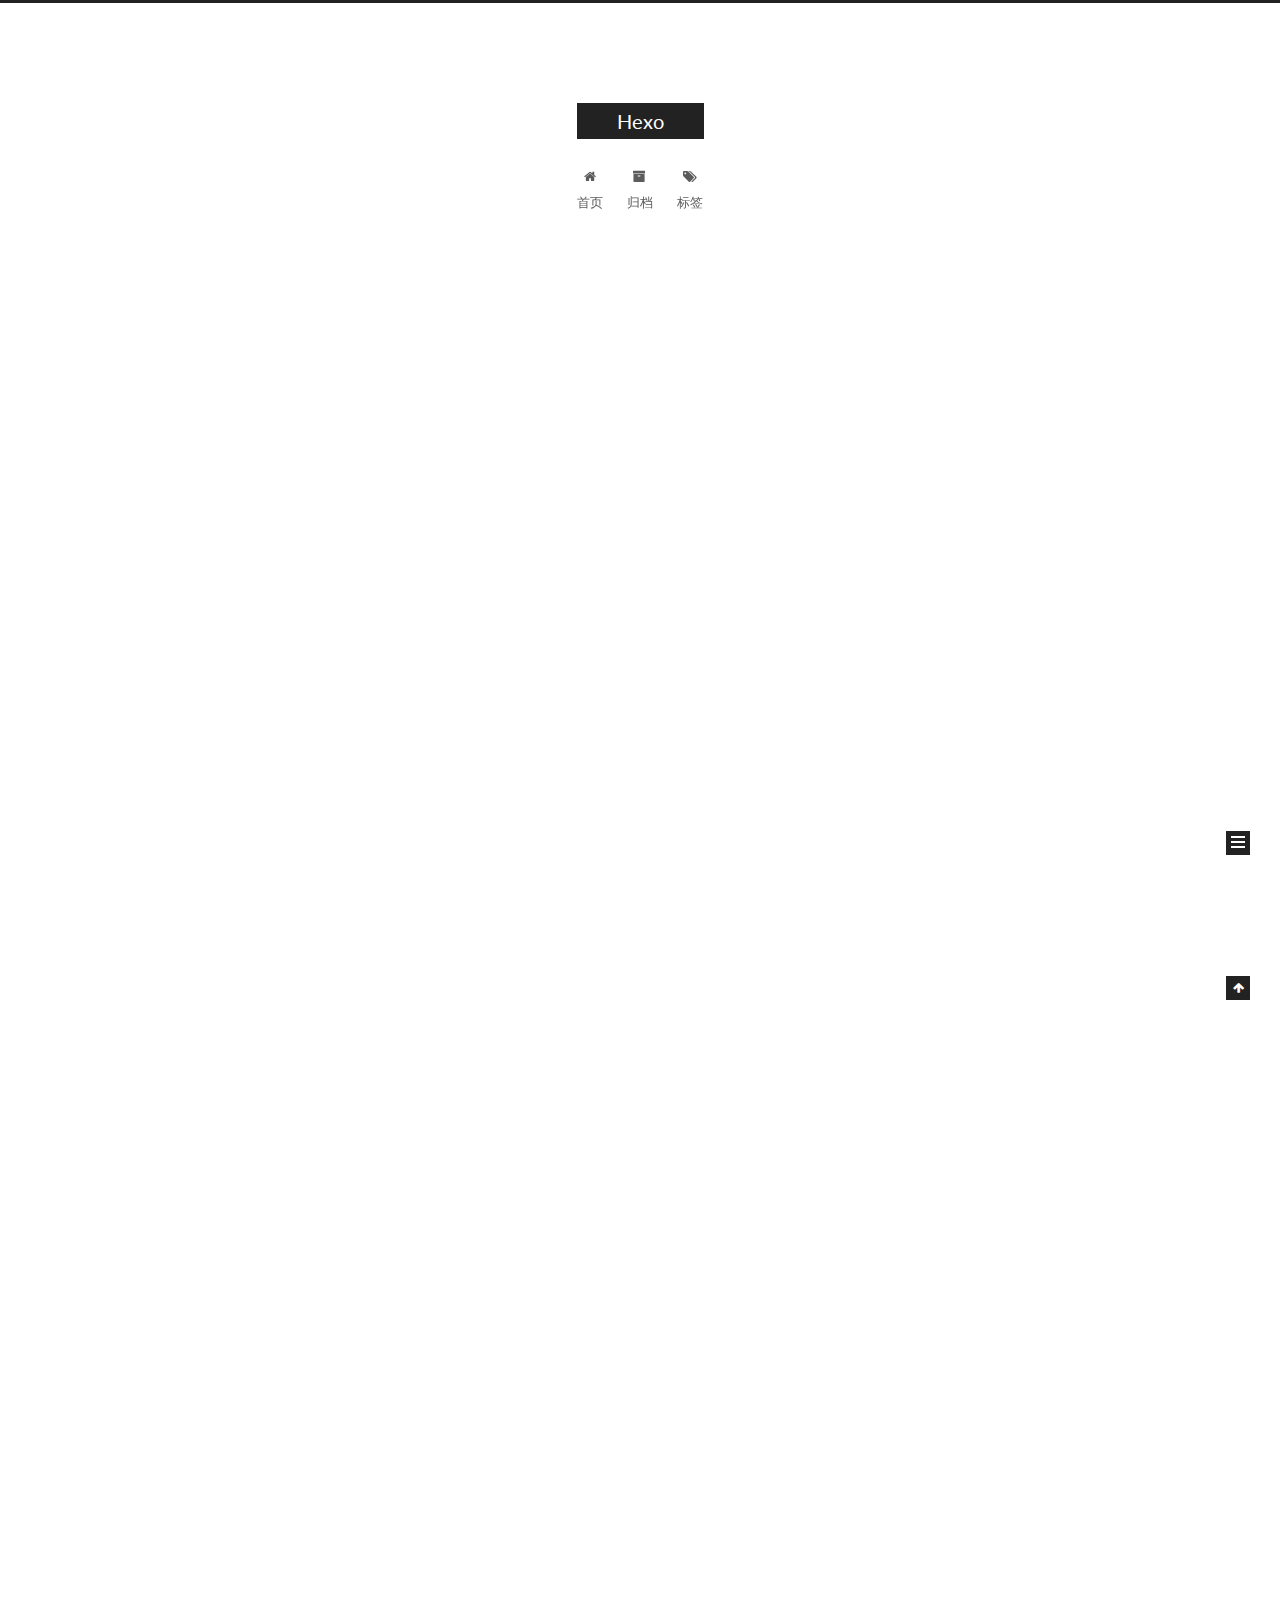
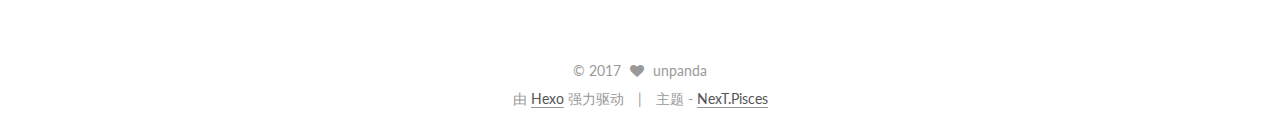
==== commit d3710c7e: "Site updated: 2017-06-10 10:24:07" ====
--- a/index.html
+++ b/index.html
@@ -5,7 +5,7 @@
   
 
 
-<html class="theme-next muse use-motion" lang="zh-Hans">
+<html class="theme-next pisces use-motion" lang="zh-Hans">
 <head>
   <meta charset="UTF-8"/>
 <meta http-equiv="X-UA-Compatible" content="IE=edge" />
@@ -106,7 +106,7 @@
   var NexT = window.NexT || {};
   var CONFIG = {
     root: '/',
-    scheme: 'Muse',
+    scheme: 'Pisces',
     sidebar: {"position":"left","display":"post","offset":12,"offset_float":0,"b2t":false,"scrollpercent":false},
     fancybox: true,
     motion: true,
@@ -254,6 +254,118 @@
   
 
   <article class="post post-type-normal " itemscope itemtype="http://schema.org/Article">
+    <link itemprop="mainEntityOfPage" href="http://yoursite.com/2017/06/09/article-title/">
+
+    <span hidden itemprop="author" itemscope itemtype="http://schema.org/Person">
+      <meta itemprop="name" content="unpanda">
+      <meta itemprop="description" content="">
+      <meta itemprop="image" content="/images/avatar.gif">
+    </span>
+
+    <span hidden itemprop="publisher" itemscope itemtype="http://schema.org/Organization">
+      <meta itemprop="name" content="Hexo">
+    </span>
+
+    
+      <header class="post-header">
+
+        
+        
+          <h1 class="post-title" itemprop="name headline">
+                
+                <a class="post-title-link" href="/2017/06/09/article-title/" itemprop="url">article title</a></h1>
+        
+
+        <div class="post-meta">
+          <span class="post-time">
+            
+              <span class="post-meta-item-icon">
+                <i class="fa fa-calendar-o"></i>
+              </span>
+              
+                <span class="post-meta-item-text">发表于</span>
+              
+              <time title="创建于" itemprop="dateCreated datePublished" datetime="2017-06-09T20:24:49+08:00">
+                2017-06-09
+              </time>
+            
+
+            
+
+            
+          </span>
+
+          
+
+          
+            
+          
+
+          
+          
+
+          
+
+          
+
+          
+
+        </div>
+      </header>
+    
+
+    <div class="post-body" itemprop="articleBody">
+
+      
+      
+
+      
+        
+          
+            <p>This is a test!</p>
+
+          
+        
+      
+    </div>
+
+    <div>
+      
+    </div>
+
+    <div>
+      
+    </div>
+
+    <div>
+      
+    </div>
+
+    <footer class="post-footer">
+      
+
+      
+
+      
+
+      
+      
+        <div class="post-eof"></div>
+      
+    </footer>
+  </article>
+
+
+    
+      
+
+  
+
+  
+  
+  
+
+  <article class="post post-type-normal " itemscope itemtype="http://schema.org/Article">
     <link itemprop="mainEntityOfPage" href="http://yoursite.com/2017/06/09/hello-world/">
 
     <span hidden itemprop="author" itemscope itemtype="http://schema.org/Person">
@@ -410,7 +522,7 @@
           
             <div class="site-state-item site-state-posts">
               <a href="/archives/">
-                <span class="site-state-item-count">1</span>
+                <span class="site-state-item-count">2</span>
                 <span class="site-state-item-name">日志</span>
               </a>
             </div>
@@ -418,6 +530,15 @@
 
           
 
+          
+            
+            
+            <div class="site-state-item site-state-tags">
+              
+                <span class="site-state-item-count">1</span>
+                <span class="site-state-item-name">标签</span>
+              
+            </div>
           
 
         </nav>
@@ -471,7 +592,7 @@
 <div class="theme-info">
   主题 -
   <a class="theme-link" href="https://github.com/iissnan/hexo-theme-next">
-    NexT.Muse
+    NexT.Pisces
   </a>
 </div>
 
@@ -551,6 +672,13 @@
   
   
 
+
+  <script type="text/javascript" src="/js/src/affix.js?v=5.1.1"></script>
+
+  <script type="text/javascript" src="/js/src/schemes/pisces.js?v=5.1.1"></script>
+
+
+
   
     <script type="text/javascript" src="/js/src/scrollspy.js?v=5.1.1"></script>
 <script type="text/javascript" src="/js/src/post-details.js?v=5.1.1"></script>
